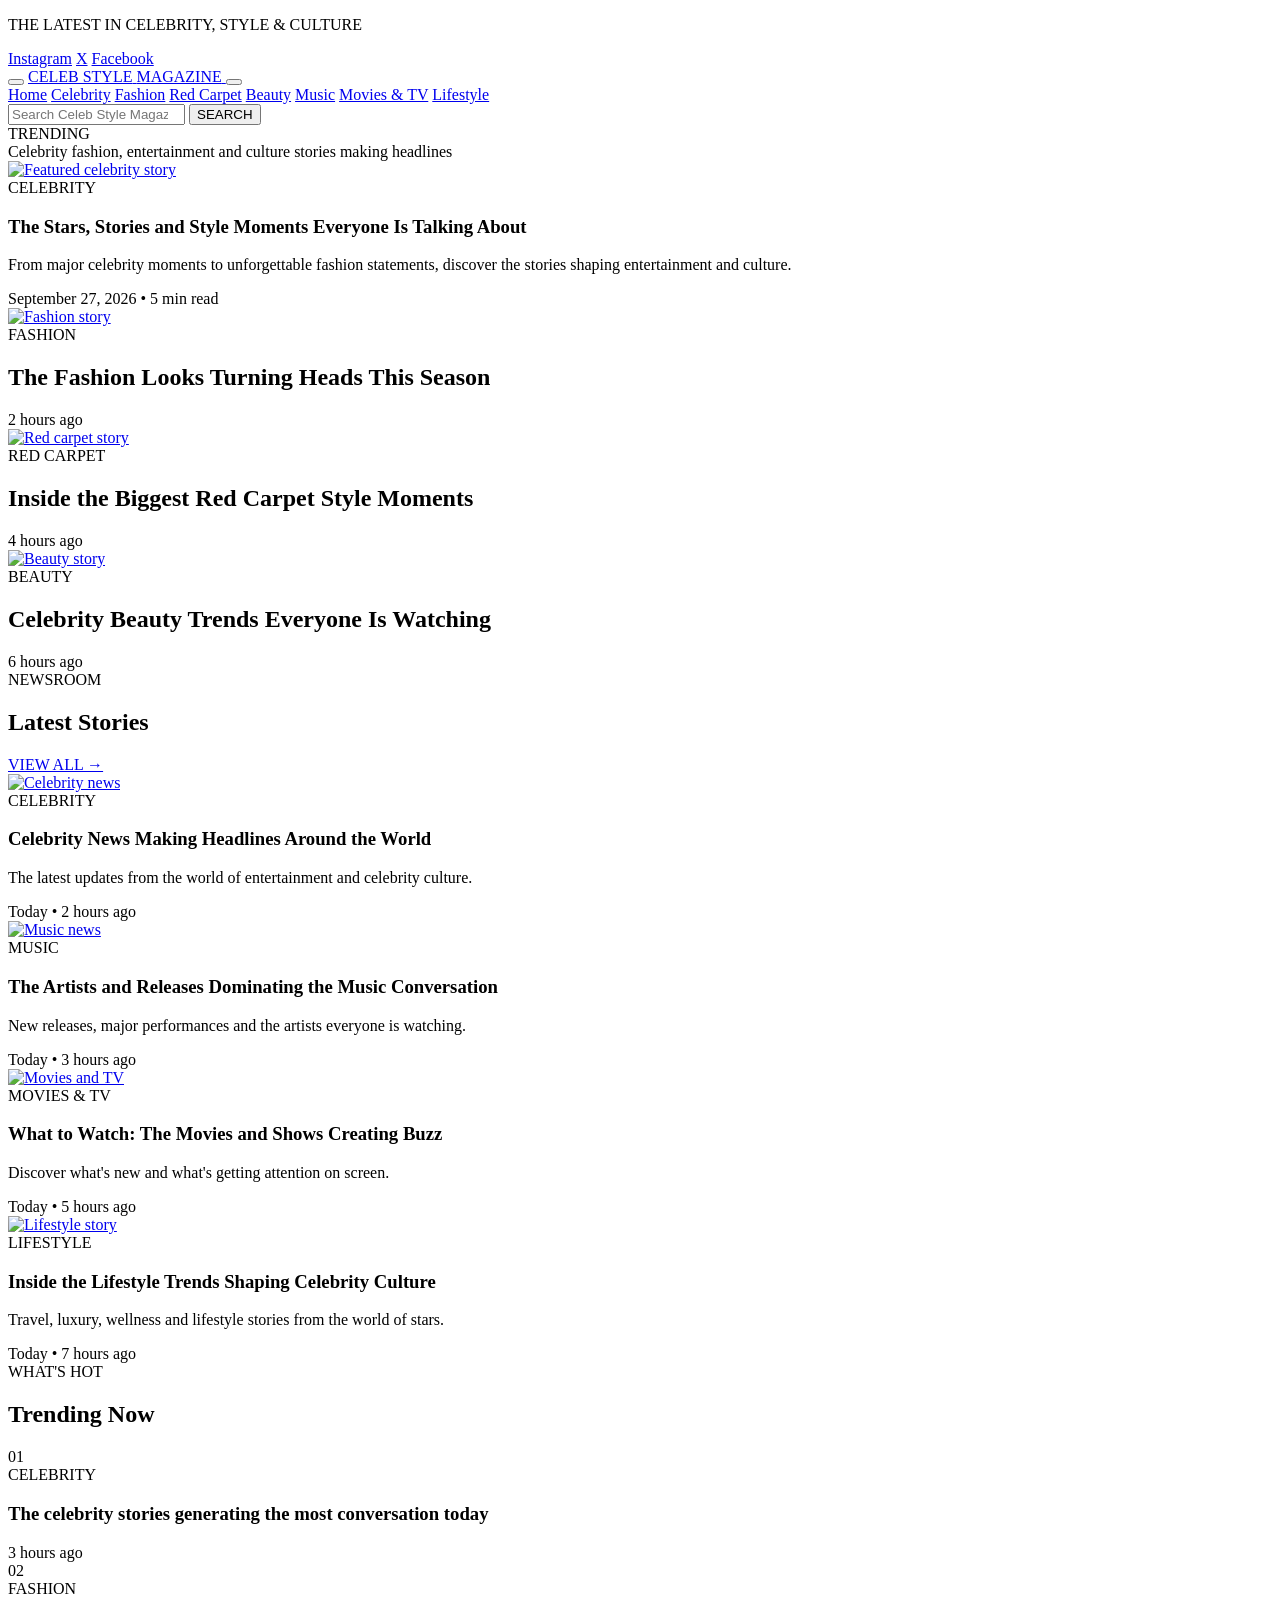
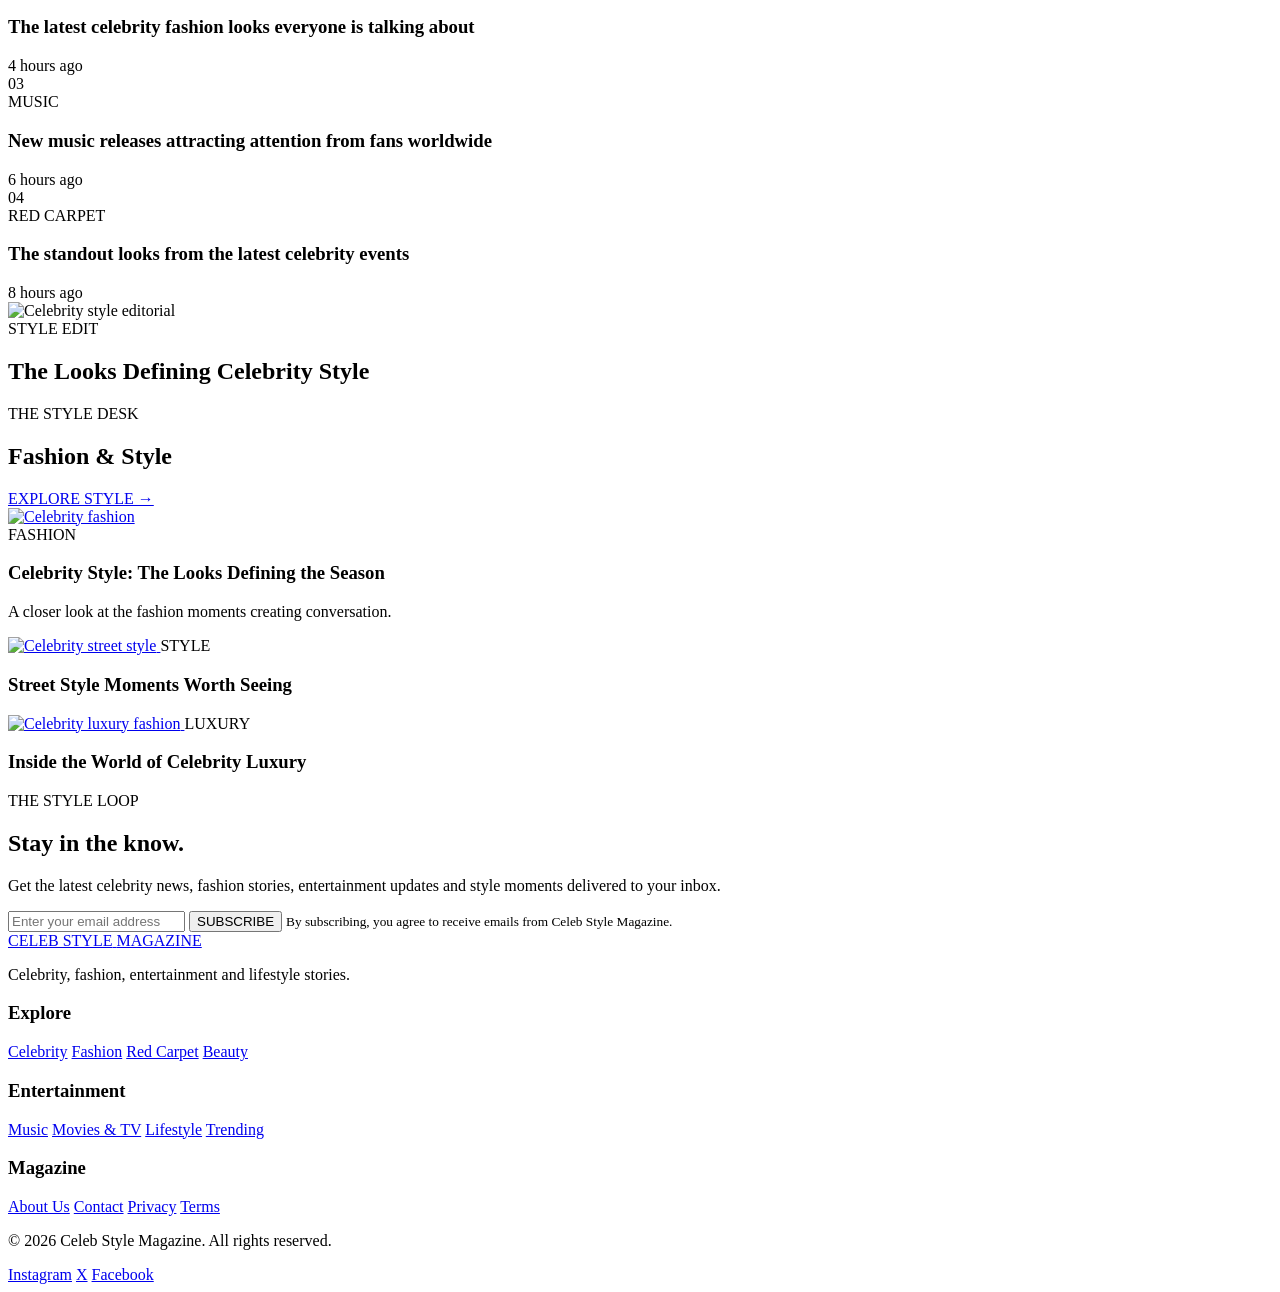
==== index.html @ b4c570ca "Add initial HTML structure for Celeb Style Magazine" ====
<!DOCTYPE html>
<html lang="en">
<head>
  <meta charset="UTF-8">

  <meta name="viewport" content="width=device-width, initial-scale=1.0">

  <title>Celeb Style Magazine | Celebrity, Fashion & Entertainment</title>

  <meta
    name="description"
    content="Celeb Style Magazine brings you the latest celebrity news, fashion, red carpet moments, beauty, music, movies and lifestyle stories."
  >

  <!-- Social sharing / X / Facebook preview -->
  <meta property="og:type" content="website">
  <meta property="og:title" content="Celeb Style Magazine">
  <meta
    property="og:description"
    content="Celebrity, fashion, entertainment and lifestyle stories."
  >
  <meta property="og:image" content="https://placehold.co/1200x630/111111/ffffff?text=Celeb+Style+Magazine">
  <meta property="og:url" content="https://example.com/">

  <meta name="twitter:card" content="summary_large_image">
  <meta name="twitter:title" content="Celeb Style Magazine">
  <meta
    name="twitter:description"
    content="Celebrity, fashion, entertainment and lifestyle stories."
  >
  <meta name="twitter:image" content="https://placehold.co/1200x630/111111/ffffff?text=Celeb+Style+Magazine">

  <link rel="stylesheet" href="style.css">
</head>

<body>

  <!-- =========================
       TOP BAR
  ========================== -->
  <div class="top-bar">
    <div class="container top-bar-inner">
      <p>THE LATEST IN CELEBRITY, STYLE & CULTURE</p>

      <div class="top-links">
        <a href="#">Instagram</a>
        <a href="#">X</a>
        <a href="#">Facebook</a>
      </div>
    </div>
  </div>


  <!-- =========================
       MAIN HEADER
  ========================== -->
  <header class="site-header">

    <div class="container header-inner">

      <button class="menu-button" id="menuButton" aria-label="Open menu">
        <span></span>
        <span></span>
        <span></span>
      </button>

      <a href="#" class="brand">
        <span class="brand-main">CELEB STYLE</span>
        <span class="brand-sub">MAGAZINE</span>
      </a>

      <button class="search-button" id="searchButton" aria-label="Search">
        <span class="search-icon"></span>
      </button>

    </div>

  </header>


  <!-- =========================
       NAVIGATION
  ========================== -->
  <nav class="main-nav" id="mainNav">

    <div class="container nav-inner">

      <a href="#" class="active">Home</a>
      <a href="#">Celebrity</a>
      <a href="#">Fashion</a>
      <a href="#">Red Carpet</a>
      <a href="#">Beauty</a>
      <a href="#">Music</a>
      <a href="#">Movies & TV</a>
      <a href="#">Lifestyle</a>

    </div>

  </nav>


  <!-- =========================
       SEARCH BOX
  ========================== -->
  <div class="search-panel" id="searchPanel">

    <div class="container">

      <form class="search-form">

        <input
          type="search"
          placeholder="Search Celeb Style Magazine..."
          aria-label="Search"
        >

        <button type="submit">SEARCH</button>

      </form>

    </div>

  </div>


  <main>


    <!-- =========================
         BREAKING / TRENDING BAR
    ========================== -->
    <section class="ticker">

      <div class="container ticker-inner">

        <span class="ticker-label">TRENDING</span>

        <div class="ticker-text">
          Celebrity fashion, entertainment and culture stories making headlines
        </div>

      </div>

    </section>


    <!-- =========================
         HERO SECTION
    ========================== -->
    <section class="hero-section">

      <div class="container hero-grid">

        <!-- Main story -->
        <article class="hero-story">

          <a href="#" class="image-link">

            <img
              src="https://placehold.co/1200x800/191919/ffffff?text=Featured+Celebrity+Story"
              alt="Featured celebrity story"
            >

          </a>

          <div class="story-content">

            <span class="category">CELEBRITY</span>

            <h1>
              The Stars, Stories and Style Moments Everyone Is Talking About
            </h1>

            <p>
              From major celebrity moments to unforgettable fashion statements,
              discover the stories shaping entertainment and culture.
            </p>

            <div class="story-meta">
              <span>September 27, 2026</span>
              <span>•</span>
              <span>5 min read</span>
            </div>

          </div>

        </article>


        <!-- Side stories -->
        <div class="hero-side">

          <article class="side-story">

            <a href="#">
              <img
                src="https://placehold.co/700x500/242424/ffffff?text=Fashion"
                alt="Fashion story"
              >
            </a>

            <div>
              <span class="category">FASHION</span>

              <h2>
                The Fashion Looks Turning Heads This Season
              </h2>

              <span class="small-date">2 hours ago</span>
            </div>

          </article>


          <article class="side-story">

            <a href="#">
              <img
                src="https://placehold.co/700x500/242424/ffffff?text=Red+Carpet"
                alt="Red carpet story"
              >
            </a>

            <div>
              <span class="category">RED CARPET</span>

              <h2>
                Inside the Biggest Red Carpet Style Moments
              </h2>

              <span class="small-date">4 hours ago</span>
            </div>

          </article>


          <article class="side-story">

            <a href="#">
              <img
                src="https://placehold.co/700x500/242424/ffffff?text=Beauty"
                alt="Beauty story"
              >
            </a>

            <div>
              <span class="category">BEAUTY</span>

              <h2>
                Celebrity Beauty Trends Everyone Is Watching
              </h2>

              <span class="small-date">6 hours ago</span>
            </div>

          </article>

        </div>

      </div>

    </section>


    <!-- =========================
         LATEST STORIES
    ========================== -->
    <section class="latest-section">

      <div class="container">

        <div class="section-heading">

          <div>
            <span class="section-kicker">NEWSROOM</span>
            <h2>Latest Stories</h2>
          </div>

          <a href="#" class="view-all">VIEW ALL →</a>

        </div>


        <div class="latest-grid">

          <article class="article-card">

            <a href="#">
              <img
                src="https://placehold.co/800x550/222222/ffffff?text=Celebrity+News"
                alt="Celebrity news"
              >
            </a>

            <div class="article-info">

              <span class="category">CELEBRITY</span>

              <h3>
                Celebrity News Making Headlines Around the World
              </h3>

              <p>
                The latest updates from the world of entertainment and celebrity culture.
              </p>

              <span class="article-date">Today • 2 hours ago</span>

            </div>

          </article>


          <article class="article-card">

            <a href="#">
              <img
                src="https://placehold.co/800x550/222222/ffffff?text=Music"
                alt="Music news"
              >
            </a>

            <div class="article-info">

              <span class="category">MUSIC</span>

              <h3>
                The Artists and Releases Dominating the Music Conversation
              </h3>

              <p>
                New releases, major performances and the artists everyone is watching.
              </p>

              <span class="article-date">Today • 3 hours ago</span>

            </div>

          </article>


          <article class="article-card">

            <a href="#">
              <img
                src="https://placehold.co/800x550/222222/ffffff?text=Movies+%26+TV"
                alt="Movies and TV"
              >
            </a>

            <div class="article-info">

              <span class="category">MOVIES & TV</span>

              <h3>
                What to Watch: The Movies and Shows Creating Buzz
              </h3>

              <p>
                Discover what's new and what's getting attention on screen.
              </p>

              <span class="article-date">Today • 5 hours ago</span>

            </div>

          </article>


          <article class="article-card">

            <a href="#">
              <img
                src="https://placehold.co/800x550/222222/ffffff?text=Lifestyle"
                alt="Lifestyle story"
              >
            </a>

            <div class="article-info">

              <span class="category">LIFESTYLE</span>

              <h3>
                Inside the Lifestyle Trends Shaping Celebrity Culture
              </h3>

              <p>
                Travel, luxury, wellness and lifestyle stories from the world of stars.
              </p>

              <span class="article-date">Today • 7 hours ago</span>

            </div>

          </article>

        </div>

      </div>

    </section>


    <!-- =========================
         TRENDING SECTION
    ========================== -->
    <section class="trending-section">

      <div class="container trending-grid">

        <div class="trending-main">

          <div class="section-heading">

            <div>
              <span class="section-kicker">WHAT'S HOT</span>
              <h2>Trending Now</h2>
            </div>

          </div>


          <div class="trending-list">

            <article class="trending-item">

              <span class="number">01</span>

              <div>
                <span class="category">CELEBRITY</span>

                <h3>
                  The celebrity stories generating the most conversation today
                </h3>

                <span class="article-date">3 hours ago</span>
              </div>

            </article>


            <article class="trending-item">

              <span class="number">02</span>

              <div>
                <span class="category">FASHION</span>

                <h3>
                  The latest celebrity fashion looks everyone is talking about
                </h3>

                <span class="article-date">4 hours ago</span>
              </div>

            </article>


            <article class="trending-item">

              <span class="number">03</span>

              <div>
                <span class="category">MUSIC</span>

                <h3>
                  New music releases attracting attention from fans worldwide
                </h3>

                <span class="article-date">6 hours ago</span>
              </div>

            </article>


            <article class="trending-item">

              <span class="number">04</span>

              <div>
                <span class="category">RED CARPET</span>

                <h3>
                  The standout looks from the latest celebrity events
                </h3>

                <span class="article-date">8 hours ago</span>
              </div>

            </article>

          </div>

        </div>


        <aside class="trending-image">

          <img
            src="https://placehold.co/800x1000/191919/ffffff?text=Style+Edit"
            alt="Celebrity style editorial"
          >

          <div class="image-overlay">

            <span>STYLE EDIT</span>

            <h2>
              The Looks Defining Celebrity Style
            </h2>

          </div>

        </aside>

      </div>

    </section>


    <!-- =========================
         FASHION SECTION
    ========================== -->
    <section class="fashion-section">

      <div class="container">

        <div class="section-heading">

          <div>
            <span class="section-kicker">THE STYLE DESK</span>
            <h2>Fashion & Style</h2>
          </div>

          <a href="#" class="view-all">EXPLORE STYLE →</a>

        </div>


        <div class="fashion-grid">

          <article class="fashion-large">

            <a href="#">
              <img
                src="https://placehold.co/1000x800/202020/ffffff?text=Celebrity+Fashion"
                alt="Celebrity fashion"
              >
            </a>

            <div class="fashion-content">

              <span class="category">FASHION</span>

              <h3>
                Celebrity Style: The Looks Defining the Season
              </h3>

              <p>
                A closer look at the fashion moments creating conversation.
              </p>

            </div>

          </article>


          <div class="fashion-small-grid">

            <article class="fashion-small">

              <a href="#">
                <img
                  src="https://placehold.co/700x500/202020/ffffff?text=Street+Style"
                  alt="Celebrity street style"
                >
              </a>

              <span class="category">STYLE</span>

              <h3>Street Style Moments Worth Seeing</h3>

            </article>


            <article class="fashion-small">

              <a href="#">
                <img
                  src="https://placehold.co/700x500/202020/ffffff?text=Luxury"
                  alt="Celebrity luxury fashion"
                >
              </a>

              <span class="category">LUXURY</span>

              <h3>Inside the World of Celebrity Luxury</h3>

            </article>

          </div>

        </div>

      </div>

    </section>


    <!-- =========================
         NEWSLETTER
    ========================== -->
    <section class="newsletter-section">

      <div class="container newsletter-box">

        <div class="newsletter-copy">

          <span class="section-kicker">THE STYLE LOOP</span>

          <h2>
            Stay in the know.
          </h2>

          <p>
            Get the latest celebrity news, fashion stories, entertainment
            updates and style moments delivered to your inbox.
          </p>

        </div>


        <form class="newsletter-form">

          <input
            type="email"
            placeholder="Enter your email address"
            required
            aria-label="Email address"
          >

          <button type="submit">
            SUBSCRIBE
          </button>

          <small>
            By subscribing, you agree to receive emails from Celeb Style Magazine.
          </small>

        </form>

      </div>

    </section>

  </main>


  <!-- =========================
       FOOTER
  ========================== -->
  <footer class="site-footer">

    <div class="container footer-grid">

      <div class="footer-brand">

        <a href="#" class="brand footer-logo">

          <span class="brand-main">CELEB STYLE</span>
          <span class="brand-sub">MAGAZINE</span>

        </a>

        <p>
          Celebrity, fashion, entertainment and lifestyle stories.
        </p>

      </div>


      <div class="footer-column">

        <h3>Explore</h3>

        <a href="#">Celebrity</a>
        <a href="#">Fashion</a>
        <a href="#">Red Carpet</a>
        <a href="#">Beauty</a>

      </div>


      <div class="footer-column">

        <h3>Entertainment</h3>

        <a href="#">Music</a>
        <a href="#">Movies & TV</a>
        <a href="#">Lifestyle</a>
        <a href="#">Trending</a>

      </div>


      <div class="footer-column">

        <h3>Magazine</h3>

        <a href="#">About Us</a>
        <a href="#">Contact</a>
        <a href="#">Privacy</a>
        <a href="#">Terms</a>

      </div>

    </div>


    <div class="container footer-bottom">

      <p>
        © 2026 Celeb Style Magazine. All rights reserved.
      </p>

      <div>
        <a href="#">Instagram</a>
        <a href="#">X</a>
        <a href="#">Facebook</a>
      </div>

    </div>

  </footer>


  <!-- =========================
       SIMPLE MENU / SEARCH SCRIPT
  ========================== -->
  <script>

    const menuButton = document.getElementById("menuButton");
    const mainNav = document.getElementById("mainNav");

    menuButton.addEventListener("click", function () {
      mainNav.classList.toggle("open");
    });


    const searchButton = document.getElementById("searchButton");
    const searchPanel = document.getElementById("searchPanel");

    searchButton.addEventListener("click", function () {
      searchPanel.classList.toggle("open");

      if (searchPanel.classList.contains("open")) {
        searchPanel.querySelector("input").focus();
      }
    });


    const newsletterForm = document.querySelector(".newsletter-form");

    newsletterForm.addEventListener("submit", function (event) {
      event.preventDefault();

      alert("Thank you for subscribing to Celeb Style Magazine!");

      newsletterForm.reset();
    });

  </script>

</body>
</html>
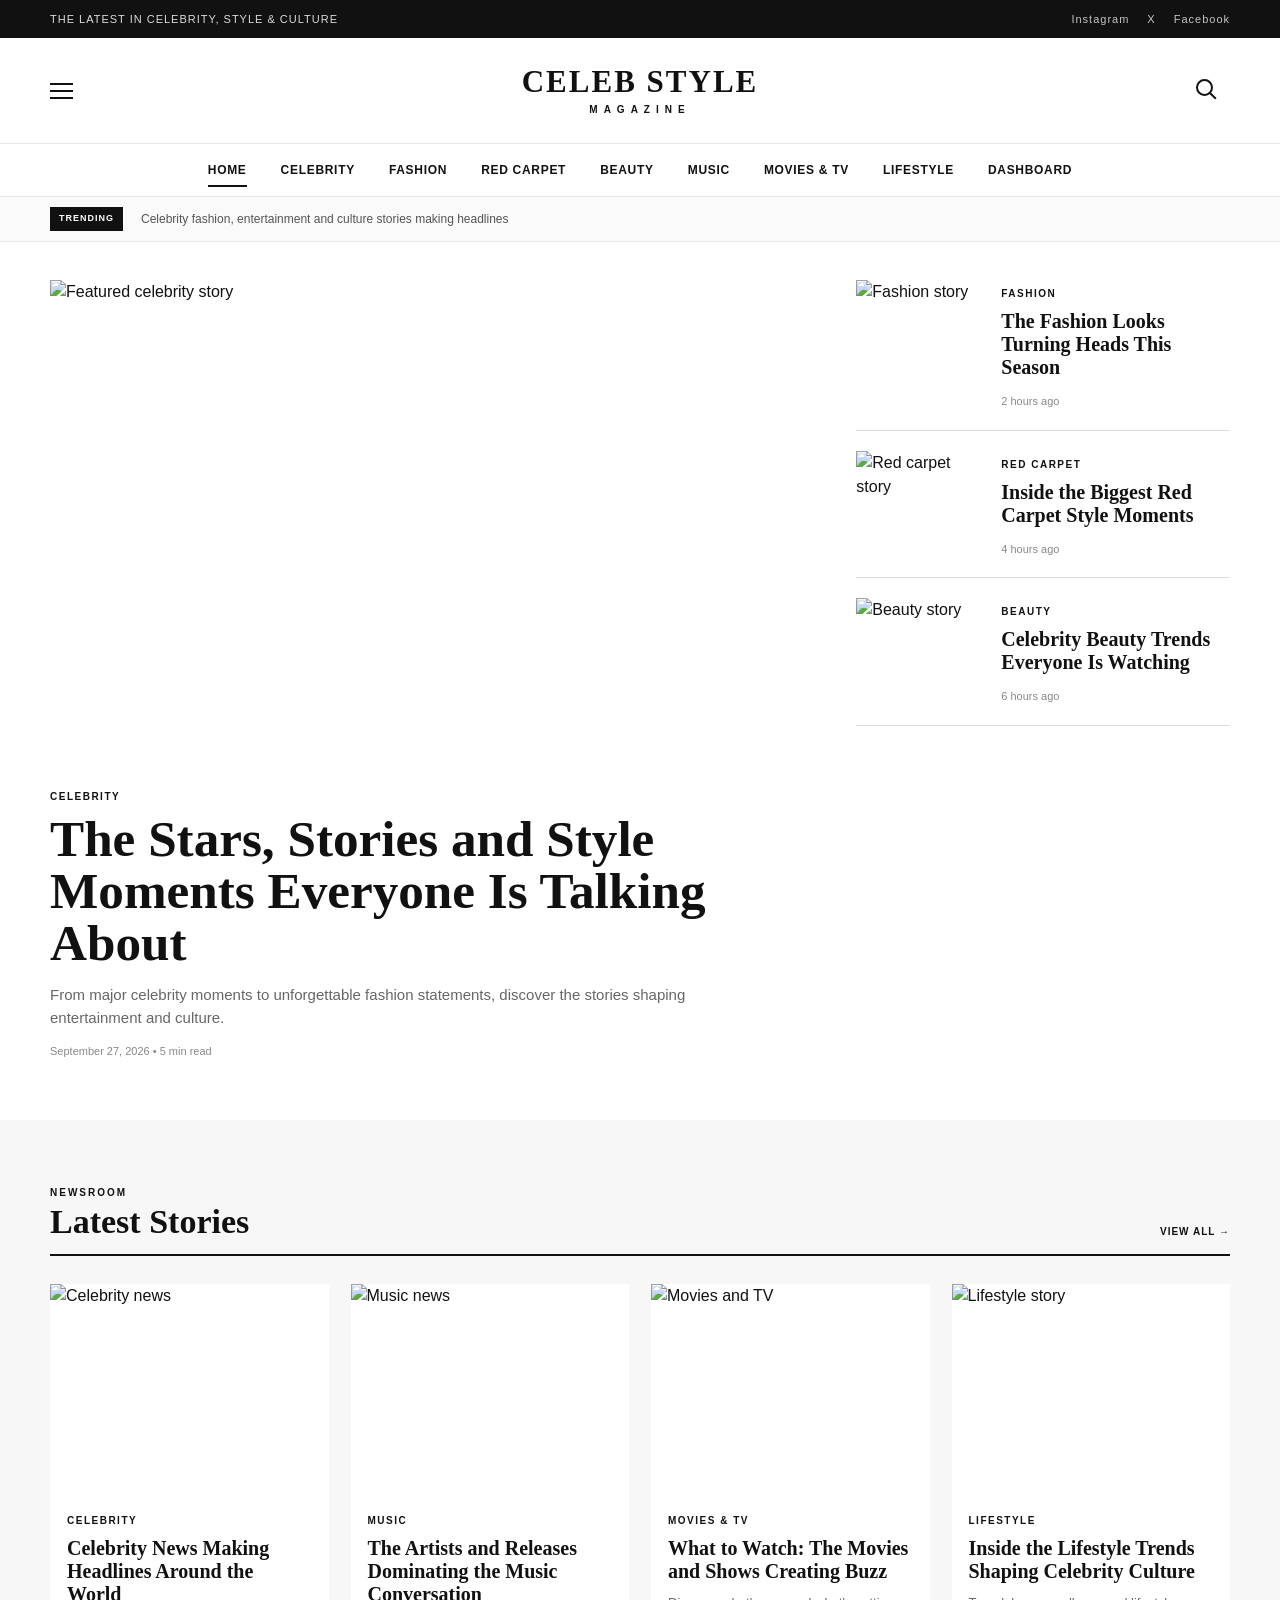
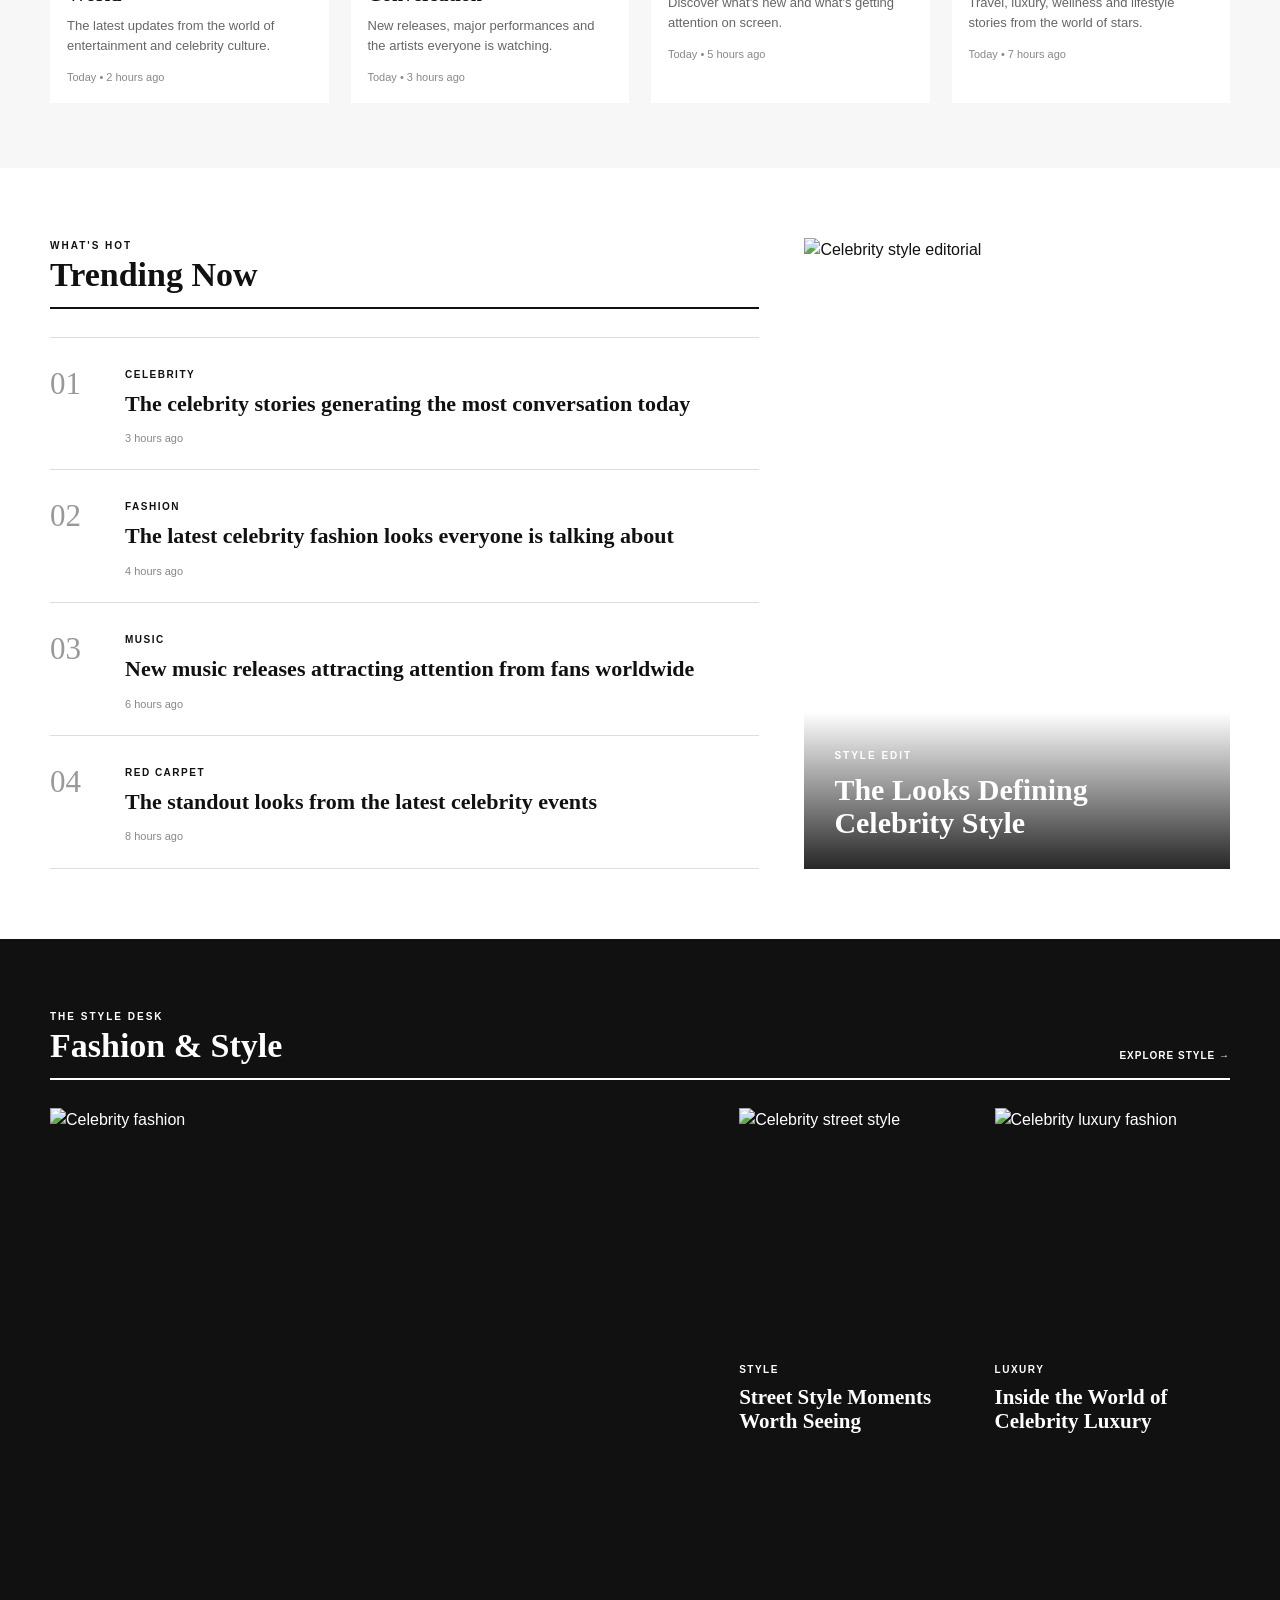
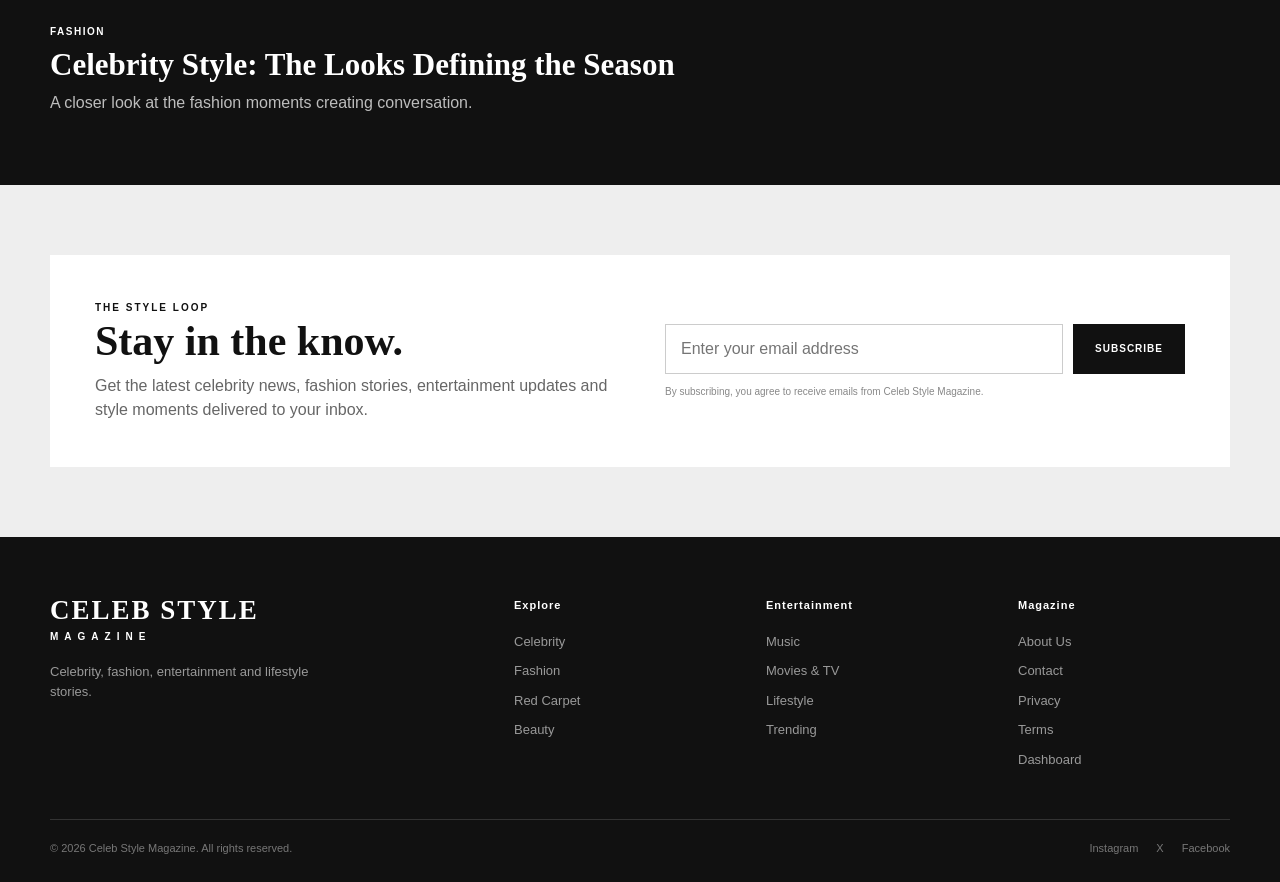
==== commit 4de5bb4f: "Update print statement from 'Hello' to 'Goodbye'" ====
--- a/index.html
+++ b/index.html
@@ -1,743 +1,700 @@
-<!DOCTYPE html>
-<html lang="en">
+<!DOCTYPE html><html lang="en">
 <head>
-  <meta charset="UTF-8">
-
-  <meta name="viewport" content="width=device-width, initial-scale=1.0">
-
-  <title>Celeb Style Magazine | Celebrity, Fashion & Entertainment</title>
-
-  <meta
-    name="description"
-    content="Celeb Style Magazine brings you the latest celebrity news, fashion, red carpet moments, beauty, music, movies and lifestyle stories."
-  >
-
-  <!-- Social sharing / X / Facebook preview -->
-  <meta property="og:type" content="website">
+  <meta charset="UTF-8">  <meta name="viewport" content="width=device-width, initial-scale=1.0">  <title>Celeb Style Magazine | Celebrity, Fashion & Entertainment</title><meta
+name="description"
+content="Celeb Style Magazine brings you the latest celebrity news, fashion, red carpet moments, beauty, music, movies and lifestyle stories."
+
+«»
+
+  <!-- Social sharing / X / Facebook preview -->  <meta property="og:type" content="website">
   <meta property="og:title" content="Celeb Style Magazine">
   <meta
     property="og:description"
     content="Celebrity, fashion, entertainment and lifestyle stories."
   >
   <meta property="og:image" content="https://placehold.co/1200x630/111111/ffffff?text=Celeb+Style+Magazine">
-  <meta property="og:url" content="https://example.com/">
-
-  <meta name="twitter:card" content="summary_large_image">
+  <meta property="og:url" content="https://example.com/">  <meta name="twitter:card" content="summary_large_image">
   <meta name="twitter:title" content="Celeb Style Magazine">
   <meta
     name="twitter:description"
     content="Celebrity, fashion, entertainment and lifestyle stories."
   >
-  <meta name="twitter:image" content="https://placehold.co/1200x630/111111/ffffff?text=Celeb+Style+Magazine">
-
-  <link rel="stylesheet" href="style.css">
-</head>
-
-<body>
-
-  <!-- =========================
+  <meta name="twitter:image" content="https://placehold.co/1200x630/111111/ffffff?text=Celeb+Style+Magazine">  <link rel="stylesheet" href="style.css">
+</head><body>  <!-- =========================
        TOP BAR
-  ========================== -->
-  <div class="top-bar">
+  ========================== -->  <div class="top-bar">
     <div class="container top-bar-inner">
-      <p>THE LATEST IN CELEBRITY, STYLE & CULTURE</p>
-
-      <div class="top-links">
-        <a href="#">Instagram</a>
-        <a href="#">X</a>
-        <a href="#">Facebook</a>
+      <p>THE LATEST IN CELEBRITY, STYLE & CULTURE</p>  <div class="top-links">
+    <a href="#">Instagram</a>
+    <a href="#">X</a>
+    <a href="#">Facebook</a>
+  </div>
+</div>
+
+  </div>  <!-- =========================
+       MAIN HEADER
+  ========================== -->  <header class="site-header"><div class="container header-inner">
+
+  <button class="menu-button" id="menuButton" aria-label="Open menu">
+    <span></span>
+    <span></span>
+    <span></span>
+  </button>
+
+  <a href="#" class="brand">
+    <span class="brand-main">CELEB STYLE</span>
+    <span class="brand-sub">MAGAZINE</span>
+  </a>
+
+  <button class="search-button" id="searchButton" aria-label="Search">
+    <span class="search-icon"></span>
+  </button>
+
+</div>
+
+  </header>  <!-- =========================
+       NAVIGATION
+  ========================== -->  <nav class="main-nav" id="mainNav"><div class="container nav-inner">
+
+  <a href="#" class="active">Home</a>
+  <a href="#">Celebrity</a>
+  <a href="#">Fashion</a>
+  <a href="#">Red Carpet</a>
+  <a href="#">Beauty</a>
+  <a href="#">Music</a>
+  <a href="#">Movies & TV</a>
+  <a href="#">Lifestyle</a>
+
+  <!-- DASHBOARD -->
+  <a href="dashboard.html" class="dashboard-link">
+    Dashboard
+  </a>
+
+</div>
+
+  </nav>  <!-- =========================
+       SEARCH BOX
+  ========================== -->  <div class="search-panel" id="searchPanel"><div class="container">
+
+  <form class="search-form">
+
+    <input
+      type="search"
+      placeholder="Search Celeb Style Magazine..."
+      aria-label="Search"
+    >
+
+    <button type="submit">SEARCH</button>
+
+  </form>
+
+</div>
+
+  </div>  <main><!-- =========================
+     BREAKING / TRENDING BAR
+========================== -->
+<section class="ticker">
+
+  <div class="container ticker-inner">
+
+    <span class="ticker-label">TRENDING</span>
+
+    <div class="ticker-text">
+      Celebrity fashion, entertainment and culture stories making headlines
+    </div>
+
+  </div>
+
+</section>
+
+
+<!-- =========================
+     HERO SECTION
+========================== -->
+<section class="hero-section">
+
+  <div class="container hero-grid">
+
+    <article class="hero-story">
+
+      <a href="#" class="image-link">
+
+        <img
+          src="https://placehold.co/1200x800/191919/ffffff?text=Featured+Celebrity+Story"
+          alt="Featured celebrity story"
+        >
+
+      </a>
+
+      <div class="story-content">
+
+        <span class="category">CELEBRITY</span>
+
+        <h1>
+          The Stars, Stories and Style Moments Everyone Is Talking About
+        </h1>
+
+        <p>
+          From major celebrity moments to unforgettable fashion statements,
+          discover the stories shaping entertainment and culture.
+        </p>
+
+        <div class="story-meta">
+          <span>September 27, 2026</span>
+          <span>•</span>
+          <span>5 min read</span>
+        </div>
+
       </div>
+
+    </article>
+
+
+    <div class="hero-side">
+
+      <article class="side-story">
+
+        <a href="#">
+          <img
+            src="https://placehold.co/700x500/242424/ffffff?text=Fashion"
+            alt="Fashion story"
+          >
+        </a>
+
+        <div>
+          <span class="category">FASHION</span>
+
+          <h2>
+            The Fashion Looks Turning Heads This Season
+          </h2>
+
+          <span class="small-date">2 hours ago</span>
+        </div>
+
+      </article>
+
+
+      <article class="side-story">
+
+        <a href="#">
+          <img
+            src="https://placehold.co/700x500/242424/ffffff?text=Red+Carpet"
+            alt="Red carpet story"
+          >
+        </a>
+
+        <div>
+          <span class="category">RED CARPET</span>
+
+          <h2>
+            Inside the Biggest Red Carpet Style Moments
+          </h2>
+
+          <span class="small-date">4 hours ago</span>
+        </div>
+
+      </article>
+
+
+      <article class="side-story">
+
+        <a href="#">
+          <img
+            src="https://placehold.co/700x500/242424/ffffff?text=Beauty"
+            alt="Beauty story"
+          >
+        </a>
+
+        <div>
+          <span class="category">BEAUTY</span>
+
+          <h2>
+            Celebrity Beauty Trends Everyone Is Watching
+          </h2>
+
+          <span class="small-date">6 hours ago</span>
+        </div>
+
+      </article>
+
     </div>
-  </div>
-
-
-  <!-- =========================
-       MAIN HEADER
-  ========================== -->
-  <header class="site-header">
-
-    <div class="container header-inner">
-
-      <button class="menu-button" id="menuButton" aria-label="Open menu">
-        <span></span>
-        <span></span>
-        <span></span>
+
+  </div>
+
+</section>
+
+
+<!-- =========================
+     LATEST STORIES
+========================== -->
+<section class="latest-section">
+
+  <div class="container">
+
+    <div class="section-heading">
+
+      <div>
+        <span class="section-kicker">NEWSROOM</span>
+        <h2>Latest Stories</h2>
+      </div>
+
+      <a href="#" class="view-all">VIEW ALL →</a>
+
+    </div>
+
+
+    <div class="latest-grid">
+
+      <article class="article-card">
+
+        <a href="#">
+          <img
+            src="https://placehold.co/800x550/222222/ffffff?text=Celebrity+News"
+            alt="Celebrity news"
+          >
+        </a>
+
+        <div class="article-info">
+
+          <span class="category">CELEBRITY</span>
+
+          <h3>
+            Celebrity News Making Headlines Around the World
+          </h3>
+
+          <p>
+            The latest updates from the world of entertainment and celebrity culture.
+          </p>
+
+          <span class="article-date">Today • 2 hours ago</span>
+
+        </div>
+
+      </article>
+
+
+      <article class="article-card">
+
+        <a href="#">
+          <img
+            src="https://placehold.co/800x550/222222/ffffff?text=Music"
+            alt="Music news"
+          >
+        </a>
+
+        <div class="article-info">
+
+          <span class="category">MUSIC</span>
+
+          <h3>
+            The Artists and Releases Dominating the Music Conversation
+          </h3>
+
+          <p>
+            New releases, major performances and the artists everyone is watching.
+          </p>
+
+          <span class="article-date">Today • 3 hours ago</span>
+
+        </div>
+
+      </article>
+
+
+      <article class="article-card">
+
+        <a href="#">
+          <img
+            src="https://placehold.co/800x550/222222/ffffff?text=Movies+%26+TV"
+            alt="Movies and TV"
+          >
+        </a>
+
+        <div class="article-info">
+
+          <span class="category">MOVIES & TV</span>
+
+          <h3>
+            What to Watch: The Movies and Shows Creating Buzz
+          </h3>
+
+          <p>
+            Discover what's new and what's getting attention on screen.
+          </p>
+
+          <span class="article-date">Today • 5 hours ago</span>
+
+        </div>
+
+      </article>
+
+
+      <article class="article-card">
+
+        <a href="#">
+          <img
+            src="https://placehold.co/800x550/222222/ffffff?text=Lifestyle"
+            alt="Lifestyle story"
+          >
+        </a>
+
+        <div class="article-info">
+
+          <span class="category">LIFESTYLE</span>
+
+          <h3>
+            Inside the Lifestyle Trends Shaping Celebrity Culture
+          </h3>
+
+          <p>
+            Travel, luxury, wellness and lifestyle stories from the world of stars.
+          </p>
+
+          <span class="article-date">Today • 7 hours ago</span>
+
+        </div>
+
+      </article>
+
+    </div>
+
+  </div>
+
+</section>
+
+
+<!-- =========================
+     TRENDING SECTION
+========================== -->
+<section class="trending-section">
+
+  <div class="container trending-grid">
+
+    <div class="trending-main">
+
+      <div class="section-heading">
+
+        <div>
+          <span class="section-kicker">WHAT'S HOT</span>
+          <h2>Trending Now</h2>
+        </div>
+
+      </div>
+
+
+      <div class="trending-list">
+
+        <article class="trending-item">
+
+          <span class="number">01</span>
+
+          <div>
+            <span class="category">CELEBRITY</span>
+
+            <h3>
+              The celebrity stories generating the most conversation today
+            </h3>
+
+            <span class="article-date">3 hours ago</span>
+          </div>
+
+        </article>
+
+
+        <article class="trending-item">
+
+          <span class="number">02</span>
+
+          <div>
+            <span class="category">FASHION</span>
+
+            <h3>
+              The latest celebrity fashion looks everyone is talking about
+            </h3>
+
+            <span class="article-date">4 hours ago</span>
+          </div>
+
+        </article>
+
+
+        <article class="trending-item">
+
+          <span class="number">03</span>
+
+          <div>
+            <span class="category">MUSIC</span>
+
+            <h3>
+              New music releases attracting attention from fans worldwide
+            </h3>
+
+            <span class="article-date">6 hours ago</span>
+          </div>
+
+        </article>
+
+
+        <article class="trending-item">
+
+          <span class="number">04</span>
+
+          <div>
+            <span class="category">RED CARPET</span>
+
+            <h3>
+              The standout looks from the latest celebrity events
+            </h3>
+
+            <span class="article-date">8 hours ago</span>
+          </div>
+
+        </article>
+
+      </div>
+
+    </div>
+
+
+    <aside class="trending-image">
+
+      <img
+        src="https://placehold.co/800x1000/191919/ffffff?text=Style+Edit"
+        alt="Celebrity style editorial"
+      >
+
+      <div class="image-overlay">
+
+        <span>STYLE EDIT</span>
+
+        <h2>
+          The Looks Defining Celebrity Style
+        </h2>
+
+      </div>
+
+    </aside>
+
+  </div>
+
+</section>
+
+
+<!-- =========================
+     FASHION SECTION
+========================== -->
+<section class="fashion-section">
+
+  <div class="container">
+
+    <div class="section-heading">
+
+      <div>
+        <span class="section-kicker">THE STYLE DESK</span>
+        <h2>Fashion & Style</h2>
+      </div>
+
+      <a href="#" class="view-all">EXPLORE STYLE →</a>
+
+    </div>
+
+
+    <div class="fashion-grid">
+
+      <article class="fashion-large">
+
+        <a href="#">
+          <img
+            src="https://placehold.co/1000x800/202020/ffffff?text=Celebrity+Fashion"
+            alt="Celebrity fashion"
+          >
+        </a>
+
+        <div class="fashion-content">
+
+          <span class="category">FASHION</span>
+
+          <h3>
+            Celebrity Style: The Looks Defining the Season
+          </h3>
+
+          <p>
+            A closer look at the fashion moments creating conversation.
+          </p>
+
+        </div>
+
+      </article>
+
+
+      <div class="fashion-small-grid">
+
+        <article class="fashion-small">
+
+          <a href="#">
+            <img
+              src="https://placehold.co/700x500/202020/ffffff?text=Street+Style"
+              alt="Celebrity street style"
+            >
+          </a>
+
+          <span class="category">STYLE</span>
+
+          <h3>Street Style Moments Worth Seeing</h3>
+
+        </article>
+
+
+        <article class="fashion-small">
+
+          <a href="#">
+            <img
+              src="https://placehold.co/700x500/202020/ffffff?text=Luxury"
+              alt="Celebrity luxury fashion"
+            >
+          </a>
+
+          <span class="category">LUXURY</span>
+
+          <h3>Inside the World of Celebrity Luxury</h3>
+
+        </article>
+
+      </div>
+
+    </div>
+
+  </div>
+
+</section>
+
+
+<!-- =========================
+     NEWSLETTER
+========================== -->
+<section class="newsletter-section">
+
+  <div class="container newsletter-box">
+
+    <div class="newsletter-copy">
+
+      <span class="section-kicker">THE STYLE LOOP</span>
+
+      <h2>
+        Stay in the know.
+      </h2>
+
+      <p>
+        Get the latest celebrity news, fashion stories, entertainment
+        updates and style moments delivered to your inbox.
+      </p>
+
+    </div>
+
+
+    <form class="newsletter-form">
+
+      <input
+        type="email"
+        placeholder="Enter your email address"
+        required
+        aria-label="Email address"
+      >
+
+      <button type="submit">
+        SUBSCRIBE
       </button>
 
-      <a href="#" class="brand">
-        <span class="brand-main">CELEB STYLE</span>
-        <span class="brand-sub">MAGAZINE</span>
-      </a>
-
-      <button class="search-button" id="searchButton" aria-label="Search">
-        <span class="search-icon"></span>
-      </button>
-
-    </div>
-
-  </header>
-
-
-  <!-- =========================
-       NAVIGATION
-  ========================== -->
-  <nav class="main-nav" id="mainNav">
-
-    <div class="container nav-inner">
-
-      <a href="#" class="active">Home</a>
-      <a href="#">Celebrity</a>
-      <a href="#">Fashion</a>
-      <a href="#">Red Carpet</a>
-      <a href="#">Beauty</a>
-      <a href="#">Music</a>
-      <a href="#">Movies & TV</a>
-      <a href="#">Lifestyle</a>
-
-    </div>
-
-  </nav>
-
-
-  <!-- =========================
-       SEARCH BOX
-  ========================== -->
-  <div class="search-panel" id="searchPanel">
-
-    <div class="container">
-
-      <form class="search-form">
-
-        <input
-          type="search"
-          placeholder="Search Celeb Style Magazine..."
-          aria-label="Search"
-        >
-
-        <button type="submit">SEARCH</button>
-
-      </form>
-
-    </div>
-
-  </div>
-
-
-  <main>
-
-
-    <!-- =========================
-         BREAKING / TRENDING BAR
-    ========================== -->
-    <section class="ticker">
-
-      <div class="container ticker-inner">
-
-        <span class="ticker-label">TRENDING</span>
-
-        <div class="ticker-text">
-          Celebrity fashion, entertainment and culture stories making headlines
-        </div>
-
-      </div>
-
-    </section>
-
-
-    <!-- =========================
-         HERO SECTION
-    ========================== -->
-    <section class="hero-section">
-
-      <div class="container hero-grid">
-
-        <!-- Main story -->
-        <article class="hero-story">
-
-          <a href="#" class="image-link">
-
-            <img
-              src="https://placehold.co/1200x800/191919/ffffff?text=Featured+Celebrity+Story"
-              alt="Featured celebrity story"
-            >
-
-          </a>
-
-          <div class="story-content">
-
-            <span class="category">CELEBRITY</span>
-
-            <h1>
-              The Stars, Stories and Style Moments Everyone Is Talking About
-            </h1>
-
-            <p>
-              From major celebrity moments to unforgettable fashion statements,
-              discover the stories shaping entertainment and culture.
-            </p>
-
-            <div class="story-meta">
-              <span>September 27, 2026</span>
-              <span>•</span>
-              <span>5 min read</span>
-            </div>
-
-          </div>
-
-        </article>
-
-
-        <!-- Side stories -->
-        <div class="hero-side">
-
-          <article class="side-story">
-
-            <a href="#">
-              <img
-                src="https://placehold.co/700x500/242424/ffffff?text=Fashion"
-                alt="Fashion story"
-              >
-            </a>
-
-            <div>
-              <span class="category">FASHION</span>
-
-              <h2>
-                The Fashion Looks Turning Heads This Season
-              </h2>
-
-              <span class="small-date">2 hours ago</span>
-            </div>
-
-          </article>
-
-
-          <article class="side-story">
-
-            <a href="#">
-              <img
-                src="https://placehold.co/700x500/242424/ffffff?text=Red+Carpet"
-                alt="Red carpet story"
-              >
-            </a>
-
-            <div>
-              <span class="category">RED CARPET</span>
-
-              <h2>
-                Inside the Biggest Red Carpet Style Moments
-              </h2>
-
-              <span class="small-date">4 hours ago</span>
-            </div>
-
-          </article>
-
-
-          <article class="side-story">
-
-            <a href="#">
-              <img
-                src="https://placehold.co/700x500/242424/ffffff?text=Beauty"
-                alt="Beauty story"
-              >
-            </a>
-
-            <div>
-              <span class="category">BEAUTY</span>
-
-              <h2>
-                Celebrity Beauty Trends Everyone Is Watching
-              </h2>
-
-              <span class="small-date">6 hours ago</span>
-            </div>
-
-          </article>
-
-        </div>
-
-      </div>
-
-    </section>
-
-
-    <!-- =========================
-         LATEST STORIES
-    ========================== -->
-    <section class="latest-section">
-
-      <div class="container">
-
-        <div class="section-heading">
-
-          <div>
-            <span class="section-kicker">NEWSROOM</span>
-            <h2>Latest Stories</h2>
-          </div>
-
-          <a href="#" class="view-all">VIEW ALL →</a>
-
-        </div>
-
-
-        <div class="latest-grid">
-
-          <article class="article-card">
-
-            <a href="#">
-              <img
-                src="https://placehold.co/800x550/222222/ffffff?text=Celebrity+News"
-                alt="Celebrity news"
-              >
-            </a>
-
-            <div class="article-info">
-
-              <span class="category">CELEBRITY</span>
-
-              <h3>
-                Celebrity News Making Headlines Around the World
-              </h3>
-
-              <p>
-                The latest updates from the world of entertainment and celebrity culture.
-              </p>
-
-              <span class="article-date">Today • 2 hours ago</span>
-
-            </div>
-
-          </article>
-
-
-          <article class="article-card">
-
-            <a href="#">
-              <img
-                src="https://placehold.co/800x550/222222/ffffff?text=Music"
-                alt="Music news"
-              >
-            </a>
-
-            <div class="article-info">
-
-              <span class="category">MUSIC</span>
-
-              <h3>
-                The Artists and Releases Dominating the Music Conversation
-              </h3>
-
-              <p>
-                New releases, major performances and the artists everyone is watching.
-              </p>
-
-              <span class="article-date">Today • 3 hours ago</span>
-
-            </div>
-
-          </article>
-
-
-          <article class="article-card">
-
-            <a href="#">
-              <img
-                src="https://placehold.co/800x550/222222/ffffff?text=Movies+%26+TV"
-                alt="Movies and TV"
-              >
-            </a>
-
-            <div class="article-info">
-
-              <span class="category">MOVIES & TV</span>
-
-              <h3>
-                What to Watch: The Movies and Shows Creating Buzz
-              </h3>
-
-              <p>
-                Discover what's new and what's getting attention on screen.
-              </p>
-
-              <span class="article-date">Today • 5 hours ago</span>
-
-            </div>
-
-          </article>
-
-
-          <article class="article-card">
-
-            <a href="#">
-              <img
-                src="https://placehold.co/800x550/222222/ffffff?text=Lifestyle"
-                alt="Lifestyle story"
-              >
-            </a>
-
-            <div class="article-info">
-
-              <span class="category">LIFESTYLE</span>
-
-              <h3>
-                Inside the Lifestyle Trends Shaping Celebrity Culture
-              </h3>
-
-              <p>
-                Travel, luxury, wellness and lifestyle stories from the world of stars.
-              </p>
-
-              <span class="article-date">Today • 7 hours ago</span>
-
-            </div>
-
-          </article>
-
-        </div>
-
-      </div>
-
-    </section>
-
-
-    <!-- =========================
-         TRENDING SECTION
-    ========================== -->
-    <section class="trending-section">
-
-      <div class="container trending-grid">
-
-        <div class="trending-main">
-
-          <div class="section-heading">
-
-            <div>
-              <span class="section-kicker">WHAT'S HOT</span>
-              <h2>Trending Now</h2>
-            </div>
-
-          </div>
-
-
-          <div class="trending-list">
-
-            <article class="trending-item">
-
-              <span class="number">01</span>
-
-              <div>
-                <span class="category">CELEBRITY</span>
-
-                <h3>
-                  The celebrity stories generating the most conversation today
-                </h3>
-
-                <span class="article-date">3 hours ago</span>
-              </div>
-
-            </article>
-
-
-            <article class="trending-item">
-
-              <span class="number">02</span>
-
-              <div>
-                <span class="category">FASHION</span>
-
-                <h3>
-                  The latest celebrity fashion looks everyone is talking about
-                </h3>
-
-                <span class="article-date">4 hours ago</span>
-              </div>
-
-            </article>
-
-
-            <article class="trending-item">
-
-              <span class="number">03</span>
-
-              <div>
-                <span class="category">MUSIC</span>
-
-                <h3>
-                  New music releases attracting attention from fans worldwide
-                </h3>
-
-                <span class="article-date">6 hours ago</span>
-              </div>
-
-            </article>
-
-
-            <article class="trending-item">
-
-              <span class="number">04</span>
-
-              <div>
-                <span class="category">RED CARPET</span>
-
-                <h3>
-                  The standout looks from the latest celebrity events
-                </h3>
-
-                <span class="article-date">8 hours ago</span>
-              </div>
-
-            </article>
-
-          </div>
-
-        </div>
-
-
-        <aside class="trending-image">
-
-          <img
-            src="https://placehold.co/800x1000/191919/ffffff?text=Style+Edit"
-            alt="Celebrity style editorial"
-          >
-
-          <div class="image-overlay">
-
-            <span>STYLE EDIT</span>
-
-            <h2>
-              The Looks Defining Celebrity Style
-            </h2>
-
-          </div>
-
-        </aside>
-
-      </div>
-
-    </section>
-
-
-    <!-- =========================
-         FASHION SECTION
-    ========================== -->
-    <section class="fashion-section">
-
-      <div class="container">
-
-        <div class="section-heading">
-
-          <div>
-            <span class="section-kicker">THE STYLE DESK</span>
-            <h2>Fashion & Style</h2>
-          </div>
-
-          <a href="#" class="view-all">EXPLORE STYLE →</a>
-
-        </div>
-
-
-        <div class="fashion-grid">
-
-          <article class="fashion-large">
-
-            <a href="#">
-              <img
-                src="https://placehold.co/1000x800/202020/ffffff?text=Celebrity+Fashion"
-                alt="Celebrity fashion"
-              >
-            </a>
-
-            <div class="fashion-content">
-
-              <span class="category">FASHION</span>
-
-              <h3>
-                Celebrity Style: The Looks Defining the Season
-              </h3>
-
-              <p>
-                A closer look at the fashion moments creating conversation.
-              </p>
-
-            </div>
-
-          </article>
-
-
-          <div class="fashion-small-grid">
-
-            <article class="fashion-small">
-
-              <a href="#">
-                <img
-                  src="https://placehold.co/700x500/202020/ffffff?text=Street+Style"
-                  alt="Celebrity street style"
-                >
-              </a>
-
-              <span class="category">STYLE</span>
-
-              <h3>Street Style Moments Worth Seeing</h3>
-
-            </article>
-
-
-            <article class="fashion-small">
-
-              <a href="#">
-                <img
-                  src="https://placehold.co/700x500/202020/ffffff?text=Luxury"
-                  alt="Celebrity luxury fashion"
-                >
-              </a>
-
-              <span class="category">LUXURY</span>
-
-              <h3>Inside the World of Celebrity Luxury</h3>
-
-            </article>
-
-          </div>
-
-        </div>
-
-      </div>
-
-    </section>
-
-
-    <!-- =========================
-         NEWSLETTER
-    ========================== -->
-    <section class="newsletter-section">
-
-      <div class="container newsletter-box">
-
-        <div class="newsletter-copy">
-
-          <span class="section-kicker">THE STYLE LOOP</span>
-
-          <h2>
-            Stay in the know.
-          </h2>
-
-          <p>
-            Get the latest celebrity news, fashion stories, entertainment
-            updates and style moments delivered to your inbox.
-          </p>
-
-        </div>
-
-
-        <form class="newsletter-form">
-
-          <input
-            type="email"
-            placeholder="Enter your email address"
-            required
-            aria-label="Email address"
-          >
-
-          <button type="submit">
-            SUBSCRIBE
-          </button>
-
-          <small>
-            By subscribing, you agree to receive emails from Celeb Style Magazine.
-          </small>
-
-        </form>
-
-      </div>
-
-    </section>
-
-  </main>
-
-
-  <!-- =========================
+      <small>
+        By subscribing, you agree to receive emails from Celeb Style Magazine.
+      </small>
+
+    </form>
+
+  </div>
+
+</section>
+
+  </main>  <!-- =========================
        FOOTER
-  ========================== -->
-  <footer class="site-footer">
-
-    <div class="container footer-grid">
-
-      <div class="footer-brand">
-
-        <a href="#" class="brand footer-logo">
-
-          <span class="brand-main">CELEB STYLE</span>
-          <span class="brand-sub">MAGAZINE</span>
-
-        </a>
-
-        <p>
-          Celebrity, fashion, entertainment and lifestyle stories.
-        </p>
-
-      </div>
-
-
-      <div class="footer-column">
-
-        <h3>Explore</h3>
-
-        <a href="#">Celebrity</a>
-        <a href="#">Fashion</a>
-        <a href="#">Red Carpet</a>
-        <a href="#">Beauty</a>
-
-      </div>
-
-
-      <div class="footer-column">
-
-        <h3>Entertainment</h3>
-
-        <a href="#">Music</a>
-        <a href="#">Movies & TV</a>
-        <a href="#">Lifestyle</a>
-        <a href="#">Trending</a>
-
-      </div>
-
-
-      <div class="footer-column">
-
-        <h3>Magazine</h3>
-
-        <a href="#">About Us</a>
-        <a href="#">Contact</a>
-        <a href="#">Privacy</a>
-        <a href="#">Terms</a>
-
-      </div>
-
-    </div>
-
-
-    <div class="container footer-bottom">
-
-      <p>
-        © 2026 Celeb Style Magazine. All rights reserved.
-      </p>
-
-      <div>
-        <a href="#">Instagram</a>
-        <a href="#">X</a>
-        <a href="#">Facebook</a>
-      </div>
-
-    </div>
-
-  </footer>
-
-
-  <!-- =========================
+  ========================== -->  <footer class="site-footer"><div class="container footer-grid">
+
+  <div class="footer-brand">
+
+    <a href="#" class="brand footer-logo">
+
+      <span class="brand-main">CELEB STYLE</span>
+      <span class="brand-sub">MAGAZINE</span>
+
+    </a>
+
+    <p>
+      Celebrity, fashion, entertainment and lifestyle stories.
+    </p>
+
+  </div>
+
+
+  <div class="footer-column">
+
+    <h3>Explore</h3>
+
+    <a href="#">Celebrity</a>
+    <a href="#">Fashion</a>
+    <a href="#">Red Carpet</a>
+    <a href="#">Beauty</a>
+
+  </div>
+
+
+  <div class="footer-column">
+
+    <h3>Entertainment</h3>
+
+    <a href="#">Music</a>
+    <a href="#">Movies & TV</a>
+    <a href="#">Lifestyle</a>
+    <a href="#">Trending</a>
+
+  </div>
+
+
+  <div class="footer-column">
+
+    <h3>Magazine</h3>
+
+    <a href="#">About Us</a>
+    <a href="#">Contact</a>
+    <a href="#">Privacy</a>
+    <a href="#">Terms</a>
+
+    <!-- DASHBOARD -->
+    <a href="dashboard.html">
+      Dashboard
+    </a>
+
+  </div>
+
+</div>
+
+
+<div class="container footer-bottom">
+
+  <p>
+    © 2026 Celeb Style Magazine. All rights reserved.
+  </p>
+
+  <div>
+    <a href="#">Instagram</a>
+    <a href="#">X</a>
+    <a href="#">Facebook</a>
+  </div>
+
+</div>
+
+  </footer>  <!-- =========================
        SIMPLE MENU / SEARCH SCRIPT
-  ========================== -->
-  <script>
+  ========================== -->  <script>
 
     const menuButton = document.getElementById("menuButton");
     const mainNav = document.getElementById("mainNav");
@@ -769,7 +726,5 @@
       newsletterForm.reset();
     });
 
-  </script>
-
-</body>
+  </script></body>
 </html>
--- a/style.css
+++ b/style.css
@@ -0,0 +1,1000 @@
+/* =========================================================
+   CELEB STYLE MAGAZINE
+   HOMEPAGE V1
+========================================================= */
+
+* {
+  margin: 0;
+  padding: 0;
+  box-sizing: border-box;
+}
+
+html {
+  scroll-behavior: smooth;
+}
+
+body {
+  font-family: Arial, Helvetica, sans-serif;
+  background: #ffffff;
+  color: #111111;
+  line-height: 1.5;
+}
+
+img {
+  width: 100%;
+  display: block;
+  object-fit: cover;
+}
+
+a {
+  color: inherit;
+  text-decoration: none;
+}
+
+button,
+input {
+  font: inherit;
+}
+
+
+/* =========================================================
+   CONTAINER
+========================================================= */
+
+.container {
+  width: min(1180px, calc(100% - 40px));
+  margin: 0 auto;
+}
+
+
+/* =========================================================
+   TOP BAR
+========================================================= */
+
+.top-bar {
+  background: #111111;
+  color: #ffffff;
+  font-size: 11px;
+  letter-spacing: 1px;
+}
+
+.top-bar-inner {
+  min-height: 38px;
+  display: flex;
+  align-items: center;
+  justify-content: space-between;
+  gap: 20px;
+}
+
+.top-bar p {
+  opacity: 0.85;
+}
+
+.top-links {
+  display: flex;
+  gap: 18px;
+}
+
+.top-links a {
+  opacity: 0.75;
+  transition: opacity 0.2s ease;
+}
+
+.top-links a:hover {
+  opacity: 1;
+}
+
+
+/* =========================================================
+   HEADER
+========================================================= */
+
+.site-header {
+  background: #ffffff;
+  border-bottom: 1px solid #e5e5e5;
+}
+
+.header-inner {
+  height: 105px;
+  display: grid;
+  grid-template-columns: 1fr auto 1fr;
+  align-items: center;
+}
+
+.brand {
+  display: flex;
+  flex-direction: column;
+  align-items: center;
+  line-height: 1;
+  letter-spacing: 2px;
+}
+
+.brand-main {
+  font-family: Georgia, "Times New Roman", serif;
+  font-size: 31px;
+  font-weight: 700;
+}
+
+.brand-sub {
+  margin-top: 8px;
+  font-size: 10px;
+  font-weight: 700;
+  letter-spacing: 6px;
+}
+
+
+/* =========================================================
+   MENU BUTTON
+========================================================= */
+
+.menu-button {
+  width: 42px;
+  height: 42px;
+  border: 0;
+  background: transparent;
+  cursor: pointer;
+  display: flex;
+  flex-direction: column;
+  justify-content: center;
+  gap: 5px;
+}
+
+.menu-button span {
+  width: 23px;
+  height: 2px;
+  background: #111111;
+  display: block;
+}
+
+
+/* =========================================================
+   SEARCH BUTTON
+========================================================= */
+
+.search-button {
+  justify-self: end;
+  width: 42px;
+  height: 42px;
+  border: 0;
+  background: transparent;
+  cursor: pointer;
+  position: relative;
+}
+
+.search-icon {
+  display: block;
+  width: 17px;
+  height: 17px;
+  border: 2px solid #111111;
+  border-radius: 50%;
+  position: absolute;
+  top: 9px;
+  left: 8px;
+}
+
+.search-icon::after {
+  content: "";
+  width: 8px;
+  height: 2px;
+  background: #111111;
+  position: absolute;
+  right: -6px;
+  bottom: -3px;
+  transform: rotate(45deg);
+}
+
+
+/* =========================================================
+   NAVIGATION
+========================================================= */
+
+.main-nav {
+  background: #ffffff;
+  border-bottom: 1px solid #e5e5e5;
+}
+
+.nav-inner {
+  display: flex;
+  justify-content: center;
+  align-items: center;
+  gap: 34px;
+  min-height: 52px;
+}
+
+.nav-inner a {
+  font-size: 12px;
+  font-weight: 700;
+  letter-spacing: 0.7px;
+  text-transform: uppercase;
+  padding: 17px 0;
+  position: relative;
+}
+
+.nav-inner a::after {
+  content: "";
+  position: absolute;
+  left: 0;
+  bottom: 9px;
+  width: 0;
+  height: 2px;
+  background: #111111;
+  transition: width 0.2s ease;
+}
+
+.nav-inner a:hover::after,
+.nav-inner a.active::after {
+  width: 100%;
+}
+
+
+/* =========================================================
+   SEARCH PANEL
+========================================================= */
+
+.search-panel {
+  display: none;
+  background: #f4f4f4;
+  border-bottom: 1px solid #dddddd;
+  padding: 20px 0;
+}
+
+.search-panel.open {
+  display: block;
+}
+
+.search-form {
+  display: flex;
+  gap: 10px;
+}
+
+.search-form input {
+  flex: 1;
+  height: 48px;
+  border: 1px solid #cccccc;
+  background: #ffffff;
+  padding: 0 15px;
+  outline: none;
+}
+
+.search-form input:focus {
+  border-color: #111111;
+}
+
+.search-form button {
+  height: 48px;
+  border: 0;
+  background: #111111;
+  color: #ffffff;
+  padding: 0 24px;
+  font-size: 11px;
+  font-weight: 700;
+  letter-spacing: 1px;
+  cursor: pointer;
+}
+
+
+/* =========================================================
+   TICKER
+========================================================= */
+
+.ticker {
+  border-bottom: 1px solid #e5e5e5;
+  background: #fafafa;
+}
+
+.ticker-inner {
+  min-height: 44px;
+  display: flex;
+  align-items: center;
+  gap: 18px;
+}
+
+.ticker-label {
+  background: #111111;
+  color: #ffffff;
+  padding: 5px 9px;
+  font-size: 9px;
+  font-weight: 700;
+  letter-spacing: 1px;
+}
+
+.ticker-text {
+  font-size: 12px;
+  color: #555555;
+}
+
+
+/* =========================================================
+   HERO
+========================================================= */
+
+.hero-section {
+  padding: 38px 0 60px;
+}
+
+.hero-grid {
+  display: grid;
+  grid-template-columns: minmax(0, 1.55fr) minmax(300px, 0.75fr);
+  gap: 34px;
+}
+
+.hero-story img {
+  aspect-ratio: 16 / 10;
+}
+
+.story-content {
+  padding-top: 20px;
+}
+
+.category {
+  display: inline-block;
+  font-size: 10px;
+  font-weight: 800;
+  letter-spacing: 1.5px;
+  text-transform: uppercase;
+  margin-bottom: 9px;
+}
+
+.hero-story h1 {
+  font-family: Georgia, "Times New Roman", serif;
+  font-size: clamp(32px, 4vw, 54px);
+  line-height: 1.02;
+  margin-bottom: 15px;
+  max-width: 850px;
+}
+
+.hero-story p {
+  color: #666666;
+  max-width: 700px;
+  font-size: 15px;
+}
+
+.story-meta,
+.small-date,
+.article-date {
+  display: block;
+  color: #888888;
+  font-size: 11px;
+  margin-top: 14px;
+}
+
+
+/* =========================================================
+   HERO SIDE STORIES
+========================================================= */
+
+.hero-side {
+  display: flex;
+  flex-direction: column;
+  gap: 20px;
+}
+
+.side-story {
+  display: grid;
+  grid-template-columns: 130px 1fr;
+  gap: 15px;
+  padding-bottom: 20px;
+  border-bottom: 1px solid #dddddd;
+}
+
+.side-story img {
+  aspect-ratio: 1 / 0.8;
+  height: 100%;
+}
+
+.side-story h2 {
+  font-family: Georgia, "Times New Roman", serif;
+  font-size: 20px;
+  line-height: 1.15;
+}
+
+
+/* =========================================================
+   SECTION HEADINGS
+========================================================= */
+
+.section-heading {
+  display: flex;
+  align-items: flex-end;
+  justify-content: space-between;
+  gap: 20px;
+  border-bottom: 2px solid #111111;
+  padding-bottom: 15px;
+  margin-bottom: 28px;
+}
+
+.section-kicker {
+  display: block;
+  font-size: 10px;
+  font-weight: 800;
+  letter-spacing: 2px;
+  margin-bottom: 5px;
+}
+
+.section-heading h2 {
+  font-family: Georgia, "Times New Roman", serif;
+  font-size: 34px;
+  line-height: 1;
+}
+
+.view-all {
+  font-size: 10px;
+  font-weight: 800;
+  letter-spacing: 1px;
+}
+
+
+/* =========================================================
+   LATEST STORIES
+========================================================= */
+
+.latest-section {
+  background: #f7f7f7;
+  padding: 65px 0;
+}
+
+.latest-grid {
+  display: grid;
+  grid-template-columns: repeat(4, 1fr);
+  gap: 22px;
+}
+
+.article-card {
+  background: #ffffff;
+}
+
+.article-card img {
+  aspect-ratio: 1.35 / 1;
+}
+
+.article-info {
+  padding: 17px;
+}
+
+.article-info h3 {
+  font-family: Georgia, "Times New Roman", serif;
+  font-size: 20px;
+  line-height: 1.15;
+  margin-bottom: 10px;
+}
+
+.article-info p {
+  color: #666666;
+  font-size: 13px;
+}
+
+
+/* =========================================================
+   TRENDING
+========================================================= */
+
+.trending-section {
+  padding: 70px 0;
+}
+
+.trending-grid {
+  display: grid;
+  grid-template-columns: 1.25fr 0.75fr;
+  gap: 45px;
+}
+
+.trending-list {
+  border-top: 1px solid #dddddd;
+}
+
+.trending-item {
+  display: grid;
+  grid-template-columns: 60px 1fr;
+  gap: 15px;
+  padding: 23px 0;
+  border-bottom: 1px solid #dddddd;
+}
+
+.number {
+  font-family: Georgia, "Times New Roman", serif;
+  font-size: 31px;
+  color: #999999;
+}
+
+.trending-item h3 {
+  font-family: Georgia, "Times New Roman", serif;
+  font-size: 22px;
+  line-height: 1.15;
+}
+
+.trending-image {
+  position: relative;
+  min-height: 520px;
+  overflow: hidden;
+}
+
+.trending-image img {
+  height: 100%;
+}
+
+.image-overlay {
+  position: absolute;
+  left: 0;
+  right: 0;
+  bottom: 0;
+  padding: 30px;
+  color: #ffffff;
+  background: linear-gradient(transparent, rgba(0, 0, 0, 0.85));
+}
+
+.image-overlay span {
+  font-size: 10px;
+  font-weight: 700;
+  letter-spacing: 2px;
+}
+
+.image-overlay h2 {
+  font-family: Georgia, "Times New Roman", serif;
+  font-size: 30px;
+  line-height: 1.1;
+  margin-top: 7px;
+}
+
+
+/* =========================================================
+   FASHION
+========================================================= */
+
+.fashion-section {
+  background: #111111;
+  color: #ffffff;
+  padding: 70px 0;
+}
+
+.fashion-section .section-heading {
+  border-color: #ffffff;
+}
+
+.fashion-grid {
+  display: grid;
+  grid-template-columns: 1.15fr 0.85fr;
+  gap: 25px;
+}
+
+.fashion-large img {
+  aspect-ratio: 1.35 / 1;
+}
+
+.fashion-content {
+  padding-top: 18px;
+}
+
+.fashion-content h3 {
+  font-family: Georgia, "Times New Roman", serif;
+  font-size: 31px;
+  line-height: 1.08;
+}
+
+.fashion-content p {
+  color: #bdbdbd;
+  margin-top: 10px;
+}
+
+.fashion-small-grid {
+  display: grid;
+  grid-template-columns: 1fr 1fr;
+  gap: 20px;
+}
+
+.fashion-small img {
+  aspect-ratio: 1 / 1;
+  margin-bottom: 13px;
+}
+
+.fashion-small h3 {
+  font-family: Georgia, "Times New Roman", serif;
+  font-size: 21px;
+  line-height: 1.12;
+}
+
+
+/* =========================================================
+   NEWSLETTER
+========================================================= */
+
+.newsletter-section {
+  padding: 70px 0;
+  background: #eeeeee;
+}
+
+.newsletter-box {
+  background: #ffffff;
+  padding: 45px;
+  display: grid;
+  grid-template-columns: 1fr 1fr;
+  gap: 50px;
+  align-items: center;
+}
+
+.newsletter-copy h2 {
+  font-family: Georgia, "Times New Roman", serif;
+  font-size: 42px;
+  line-height: 1;
+}
+
+.newsletter-copy p {
+  margin-top: 12px;
+  max-width: 520px;
+  color: #666666;
+}
+
+.newsletter-form {
+  display: grid;
+  grid-template-columns: 1fr auto;
+  gap: 10px;
+}
+
+.newsletter-form input {
+  height: 50px;
+  border: 1px solid #cccccc;
+  padding: 0 15px;
+  outline: none;
+}
+
+.newsletter-form input:focus {
+  border-color: #111111;
+}
+
+.newsletter-form button {
+  height: 50px;
+  padding: 0 22px;
+  border: 0;
+  background: #111111;
+  color: #ffffff;
+  font-size: 10px;
+  font-weight: 800;
+  letter-spacing: 1px;
+  cursor: pointer;
+}
+
+.newsletter-form small {
+  grid-column: 1 / -1;
+  color: #888888;
+  font-size: 10px;
+}
+
+
+/* =========================================================
+   FOOTER
+========================================================= */
+
+.site-footer {
+  background: #111111;
+  color: #ffffff;
+  padding: 60px 0 25px;
+}
+
+.footer-grid {
+  display: grid;
+  grid-template-columns: 2fr 1fr 1fr 1fr;
+  gap: 40px;
+  padding-bottom: 50px;
+}
+
+.footer-brand {
+  max-width: 300px;
+}
+
+.footer-logo {
+  align-items: flex-start;
+}
+
+.footer-logo .brand-main {
+  font-size: 27px;
+}
+
+.footer-brand p {
+  color: #999999;
+  margin-top: 20px;
+  font-size: 13px;
+}
+
+.footer-column {
+  display: flex;
+  flex-direction: column;
+  gap: 10px;
+}
+
+.footer-column h3 {
+  font-size: 11px;
+  letter-spacing: 1px;
+  margin-bottom: 8px;
+}
+
+.footer-column a {
+  color: #999999;
+  font-size: 13px;
+}
+
+.footer-column a:hover {
+  color: #ffffff;
+}
+
+.footer-bottom {
+  border-top: 1px solid #333333;
+  padding-top: 20px;
+  display: flex;
+  justify-content: space-between;
+  gap: 20px;
+  color: #777777;
+  font-size: 11px;
+}
+
+.footer-bottom div {
+  display: flex;
+  gap: 18px;
+}
+
+
+/* =========================================================
+   TABLET
+========================================================= */
+
+@media (max-width: 900px) {
+
+  .nav-inner {
+    gap: 20px;
+  }
+
+  .hero-grid {
+    grid-template-columns: 1fr;
+  }
+
+  .hero-side {
+    display: grid;
+    grid-template-columns: repeat(3, 1fr);
+  }
+
+  .side-story {
+    display: block;
+  }
+
+  .side-story img {
+    height: auto;
+    margin-bottom: 12px;
+  }
+
+  .latest-grid {
+    grid-template-columns: repeat(2, 1fr);
+  }
+
+  .trending-grid {
+    grid-template-columns: 1fr;
+  }
+
+  .trending-image {
+    min-height: 450px;
+  }
+
+  .fashion-grid {
+    grid-template-columns: 1fr;
+  }
+
+  .newsletter-box {
+    grid-template-columns: 1fr;
+  }
+
+  .footer-grid {
+    grid-template-columns: 2fr 1fr 1fr;
+  }
+}
+
+
+/* =========================================================
+   MOBILE
+========================================================= */
+
+@media (max-width: 650px) {
+
+  .container {
+    width: min(100% - 28px, 1180px);
+  }
+
+
+  .top-bar {
+    display: none;
+  }
+
+
+  .header-inner {
+    height: 82px;
+  }
+
+  .brand-main {
+    font-size: 23px;
+  }
+
+  .brand-sub {
+    font-size: 8px;
+    letter-spacing: 4px;
+    margin-top: 6px;
+  }
+
+
+  .main-nav {
+    display: none;
+  }
+
+  .main-nav.open {
+    display: block;
+  }
+
+  .nav-inner {
+    display: flex;
+    flex-direction: column;
+    align-items: stretch;
+    gap: 0;
+    padding: 8px 0;
+  }
+
+  .nav-inner a {
+    padding: 12px 0;
+    border-bottom: 1px solid #eeeeee;
+  }
+
+  .nav-inner a::after {
+    display: none;
+  }
+
+
+  .search-form {
+    flex-direction: column;
+  }
+
+  .search-form button {
+    width: 100%;
+  }
+
+
+  .ticker-inner {
+    min-height: 40px;
+  }
+
+  .ticker-text {
+    white-space: nowrap;
+    overflow: hidden;
+    text-overflow: ellipsis;
+  }
+
+
+  .hero-section {
+    padding: 25px 0 45px;
+  }
+
+  .hero-story h1 {
+    font-size: 34px;
+  }
+
+  .hero-story p {
+    font-size: 14px;
+  }
+
+
+  .hero-side {
+    display: flex;
+    gap: 0;
+  }
+
+  .side-story {
+    display: grid;
+    grid-template-columns: 105px 1fr;
+    padding: 15px 0;
+  }
+
+  .side-story h2 {
+    font-size: 17px;
+  }
+
+
+  .section-heading {
+    align-items: flex-start;
+    flex-direction: column;
+    gap: 10px;
+  }
+
+  .section-heading h2 {
+    font-size: 29px;
+  }
+
+
+  .latest-section,
+  .trending-section,
+  .fashion-section,
+  .newsletter-section {
+    padding: 50px 0;
+  }
+
+
+  .latest-grid {
+    grid-template-columns: 1fr;
+  }
+
+
+  .trending-item {
+    grid-template-columns: 45px 1fr;
+  }
+
+  .trending-item h3 {
+    font-size: 19px;
+  }
+
+
+  .trending-image {
+    min-height: 400px;
+  }
+
+
+  .fashion-small-grid {
+    grid-template-columns: 1fr 1fr;
+  }
+
+  .fashion-content h3 {
+    font-size: 26px;
+  }
+
+
+  .newsletter-box {
+    padding: 30px 22px;
+    gap: 30px;
+  }
+
+  .newsletter-copy h2 {
+    font-size: 34px;
+  }
+
+  .newsletter-form {
+    grid-template-columns: 1fr;
+  }
+
+  .newsletter-form button {
+    width: 100%;
+  }
+
+
+  .footer-grid {
+    grid-template-columns: 1fr 1fr;
+  }
+
+  .footer-brand {
+    grid-column: 1 / -1;
+  }
+
+  .footer-bottom {
+    flex-direction: column;
+  }
+
+  .footer-bottom div {
+    flex-wrap: wrap;
+  }
+
+}
+
+
+/* =========================================================
+   SMALL PHONES
+========================================================= */
+
+@media (max-width: 400px) {
+
+  .brand-main {
+    font-size: 20px;
+  }
+
+  .hero-story h1 {
+    font-size: 30px;
+  }
+
+  .fashion-small-grid {
+    grid-template-columns: 1fr;
+  }
+
+  .footer-grid {
+    grid-template-columns: 1fr;
+  }
+
+}
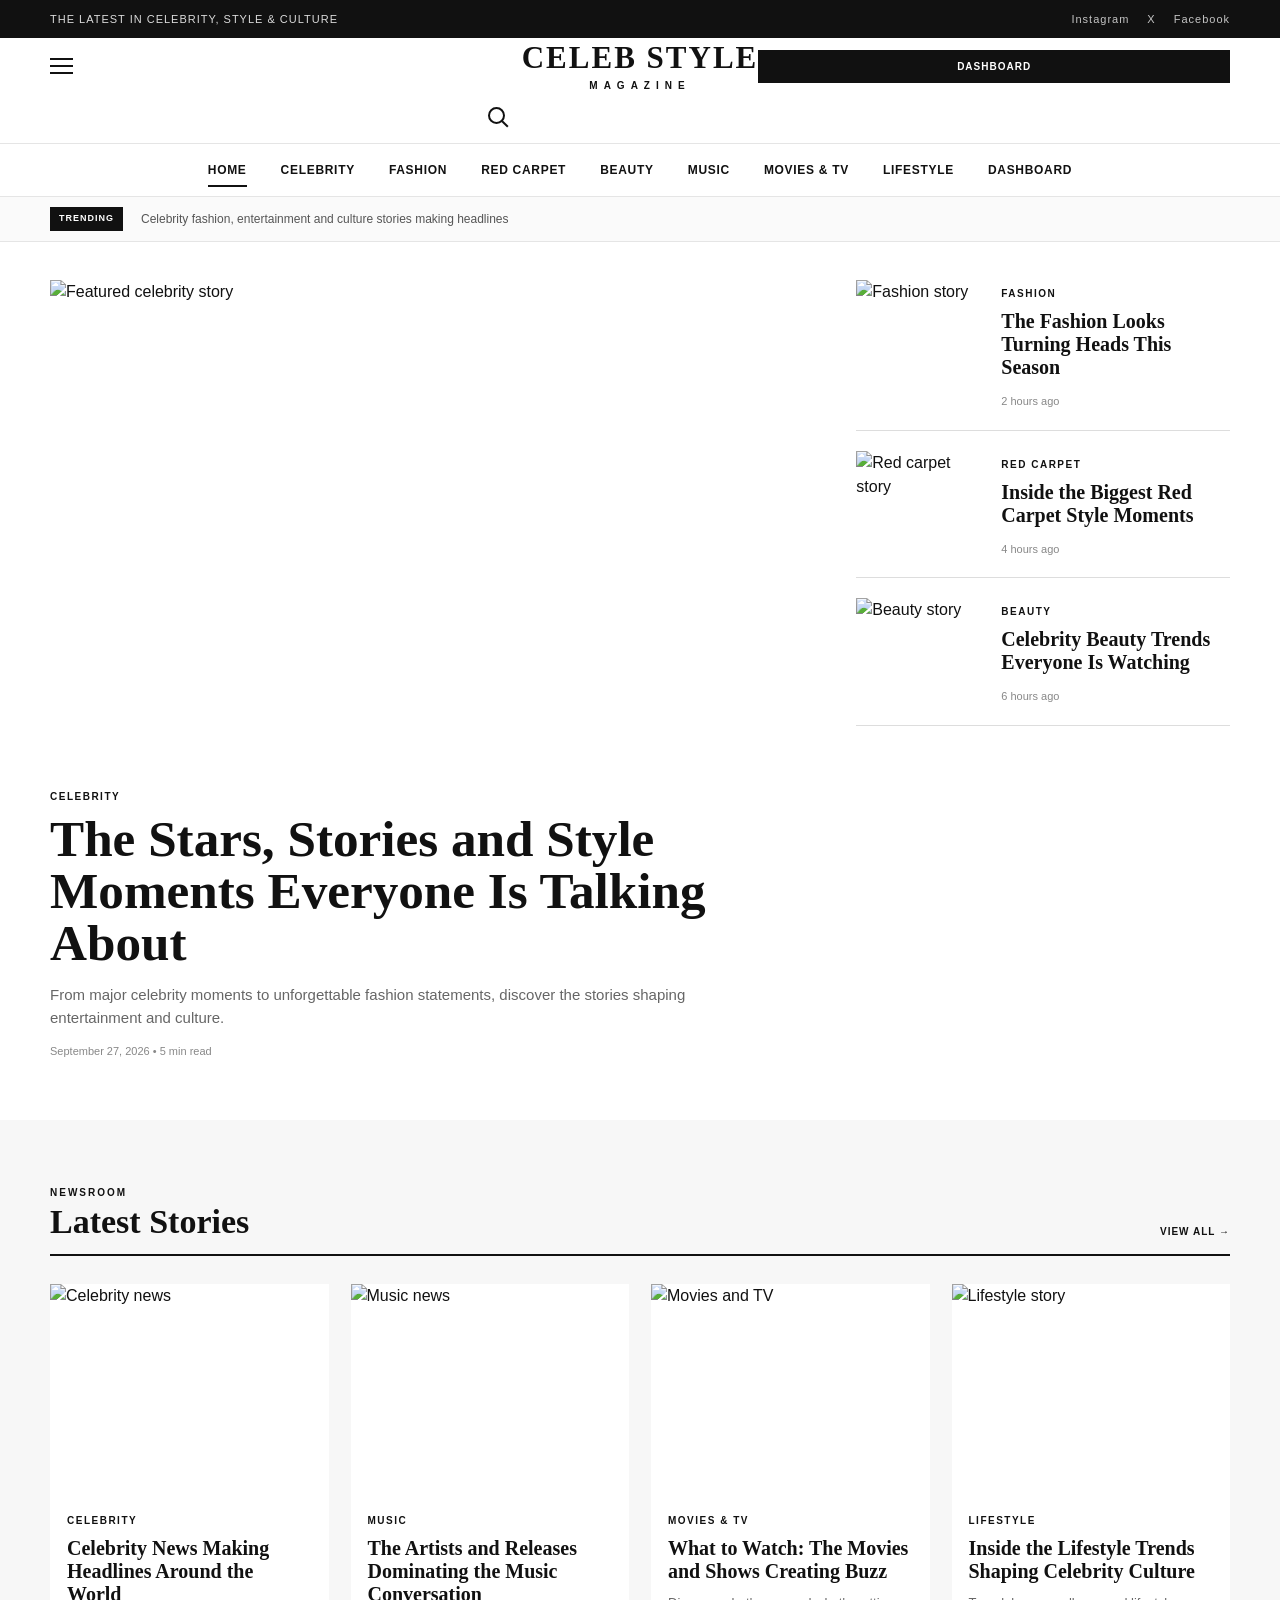
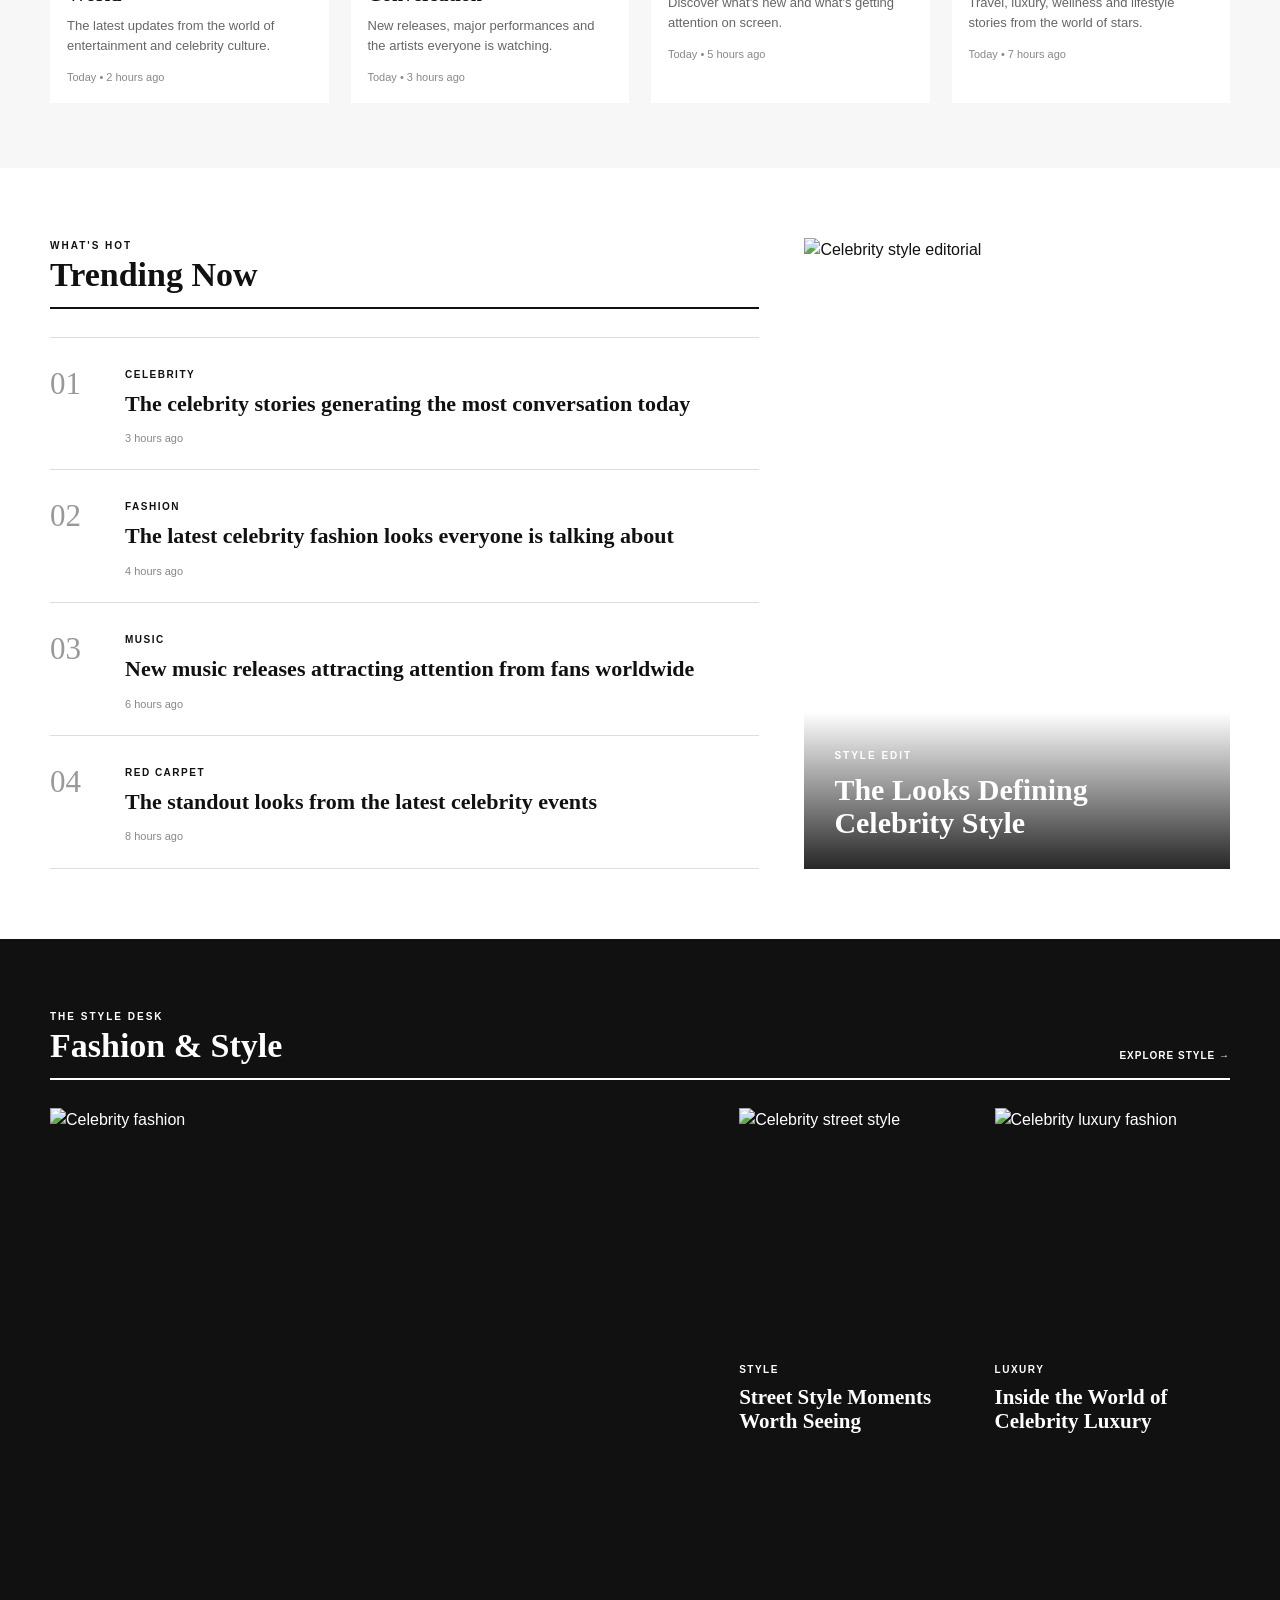
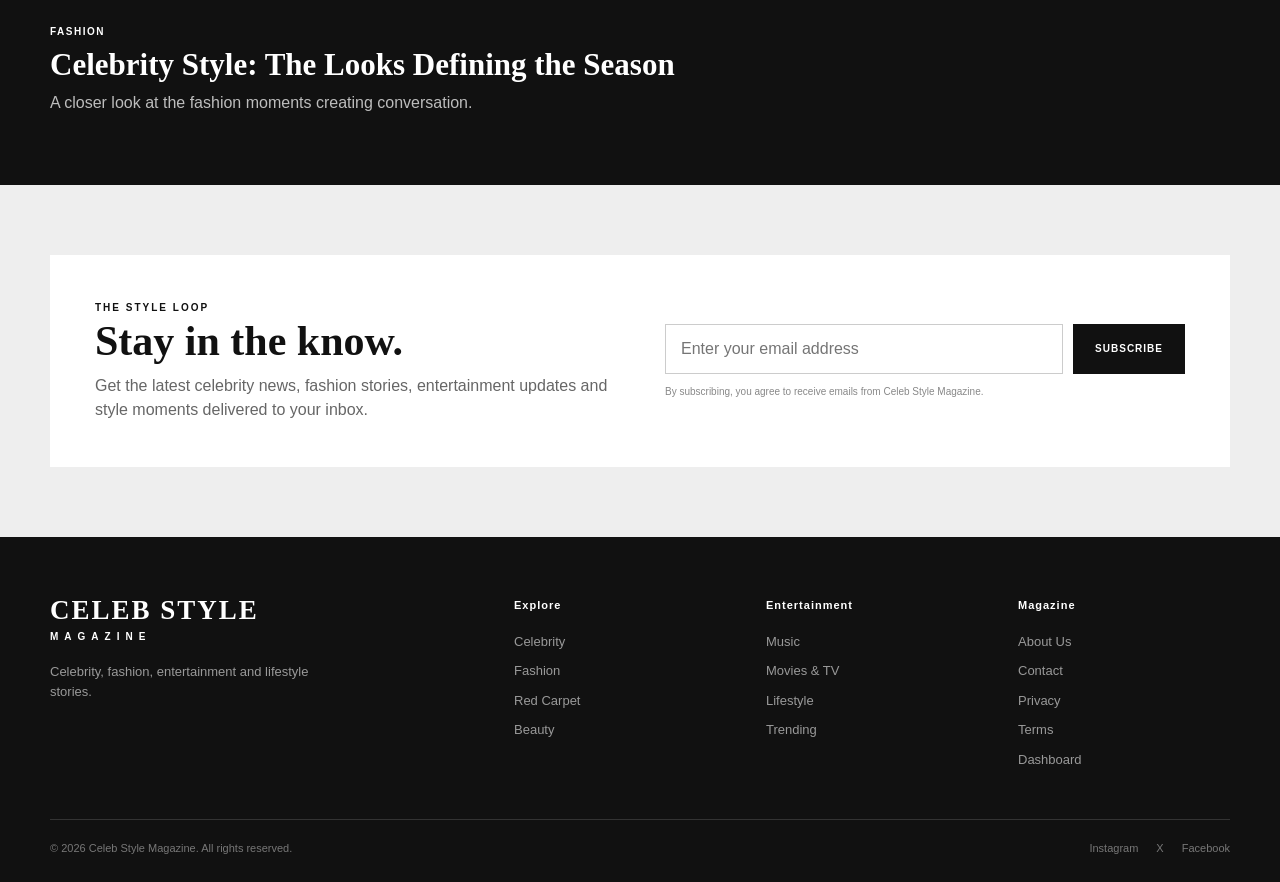
==== commit 641f5fd0: "Add dashboard link to index.html" ====
--- a/index.html
+++ b/index.html
@@ -46,6 +46,11 @@
     <span class="brand-sub">MAGAZINE</span>
   </a>
 
+    <a href="dashboard.html" 
+      class="dashboard-button">
+        DASHBOARD
+</a>
+
   <button class="search-button" id="searchButton" aria-label="Search">
     <span class="search-icon"></span>
   </button>
--- a/style.css
+++ b/style.css
@@ -998,3 +998,28 @@
   }
 
 }
+
+.dashboard-button {
+  display: inline-flex;
+  align-items: center;
+  justify-content: center;
+  padding: 9px 13px;
+  background: #111;
+  color: #fff;
+  text-decoration: none;
+  font-size: 10px;
+  font-weight: bold;
+  letter-spacing: 1px;
+  white-space: nowrap;
+}
+
+.dashboard-button:hover {
+  background: #333;
+}
+
+@media (max-width: 600px) {
+  .dashboard-button {
+    padding: 8px 9px;
+    font-size: 8px;
+  }
+}
